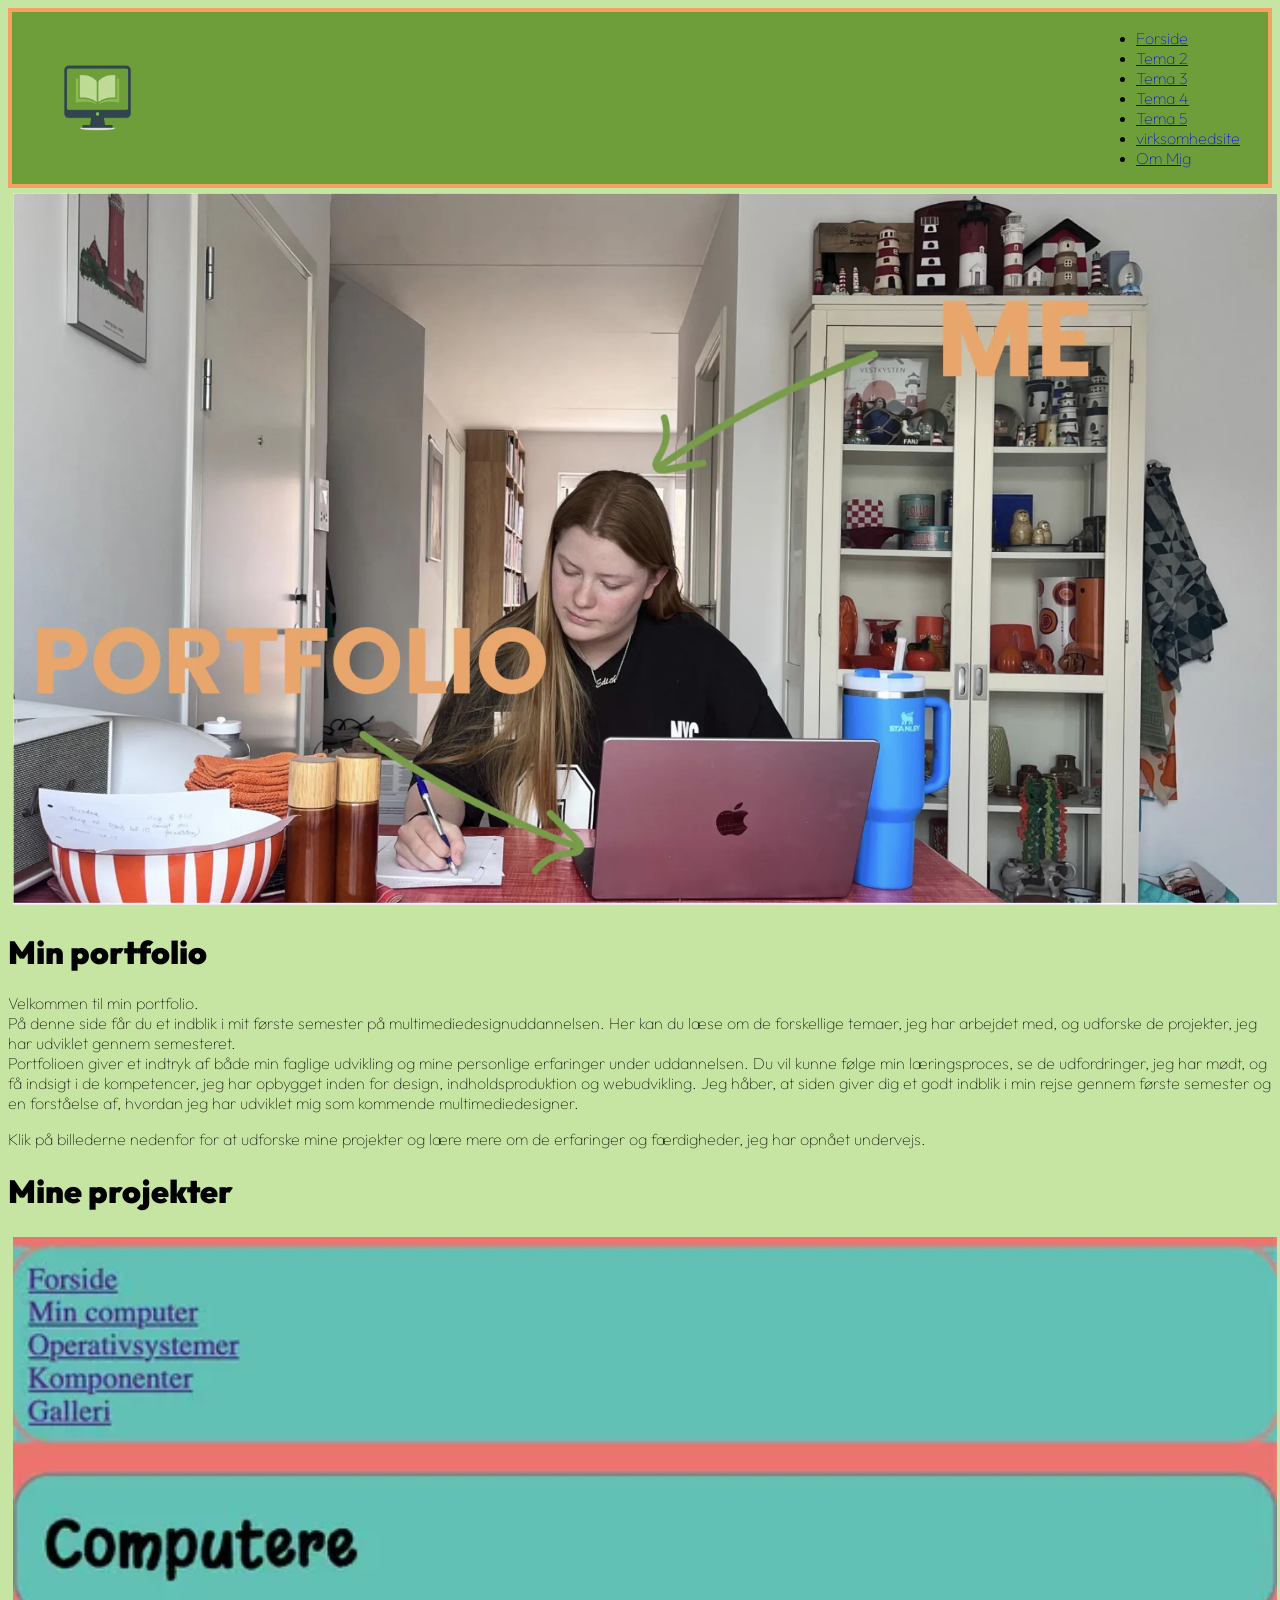
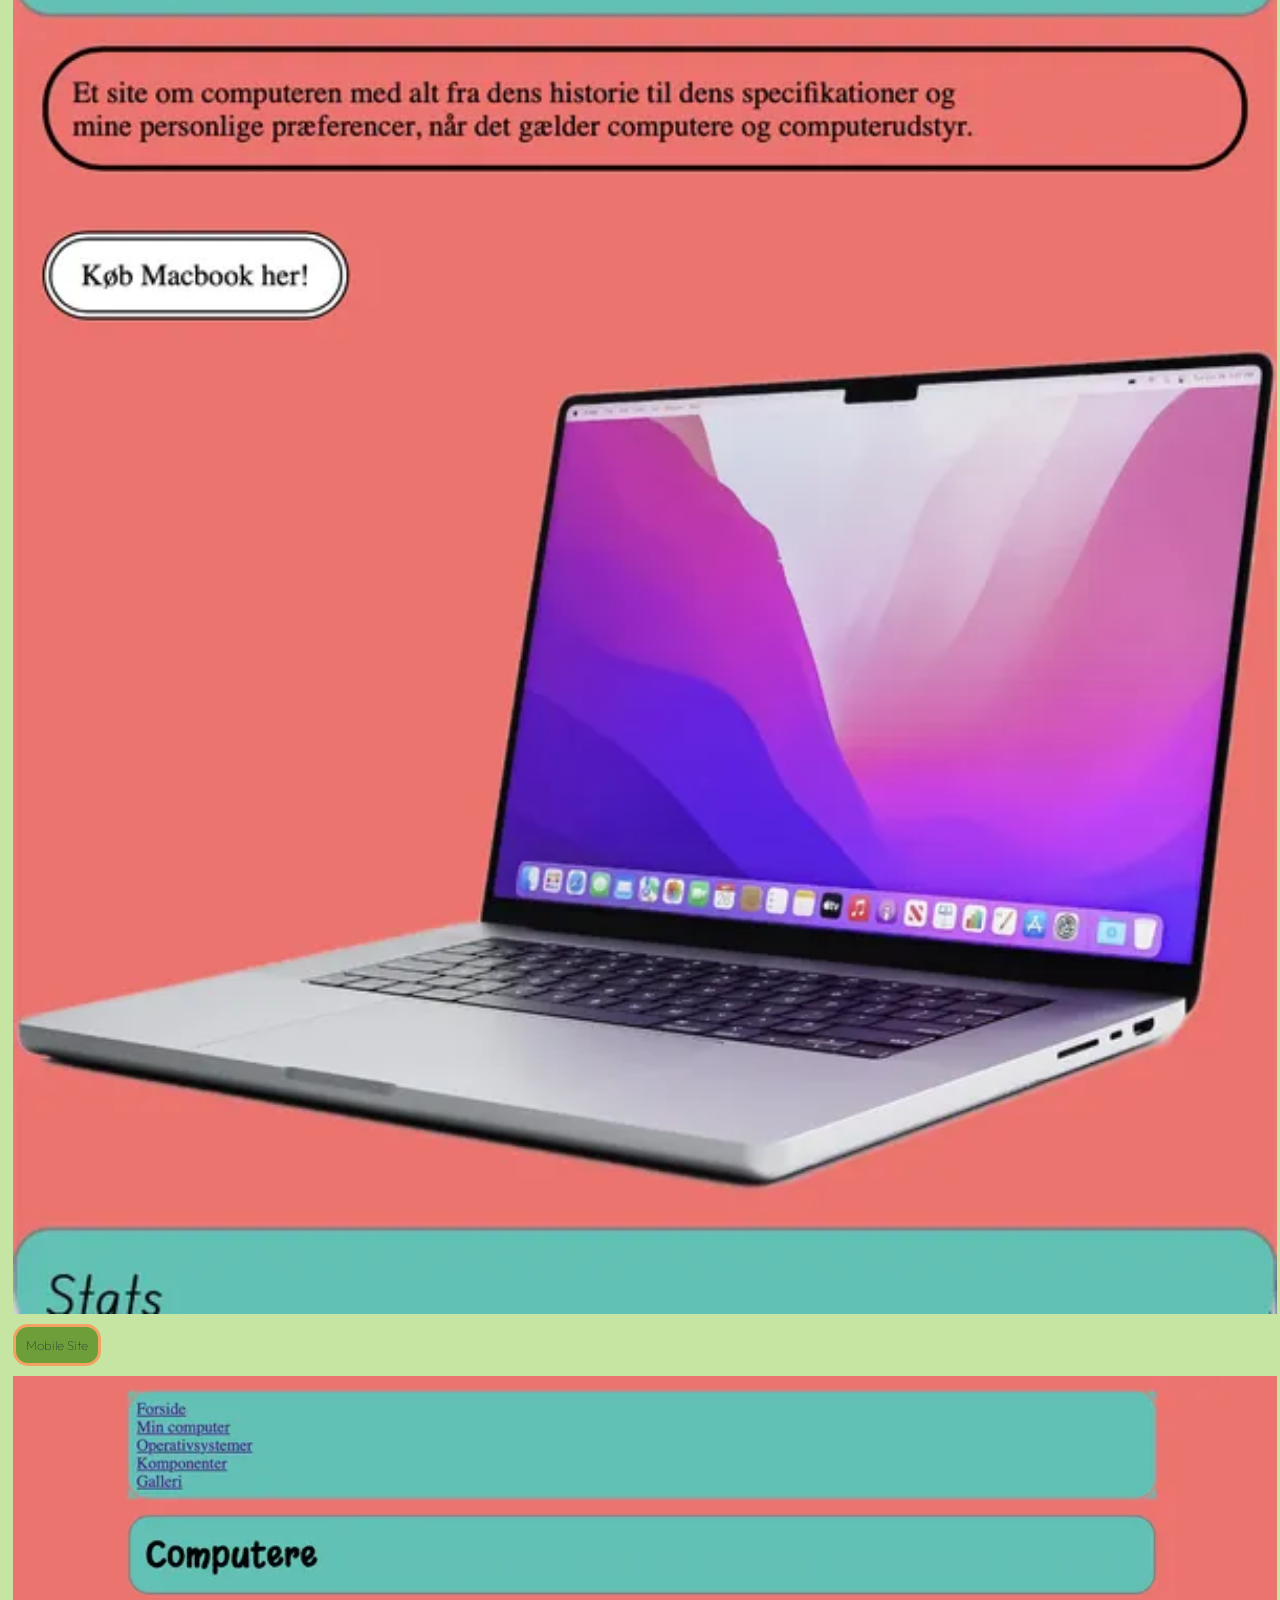
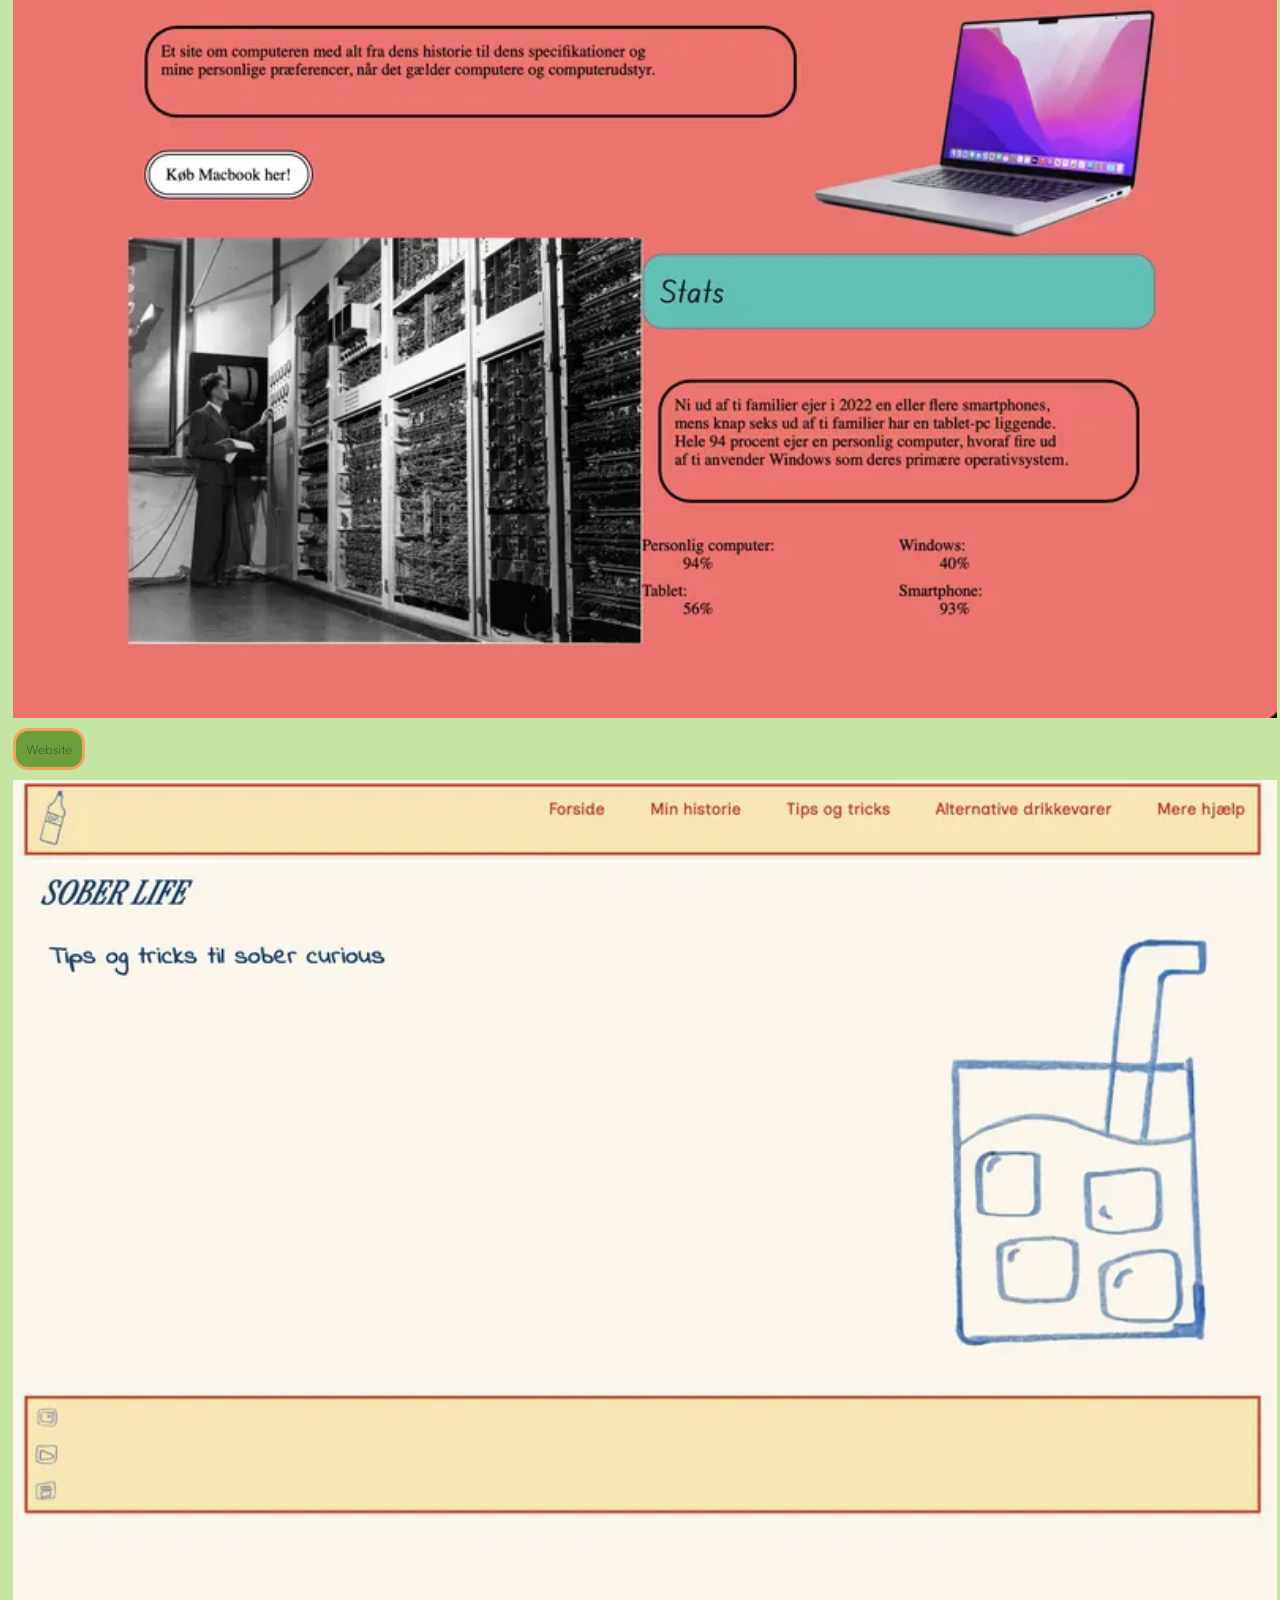
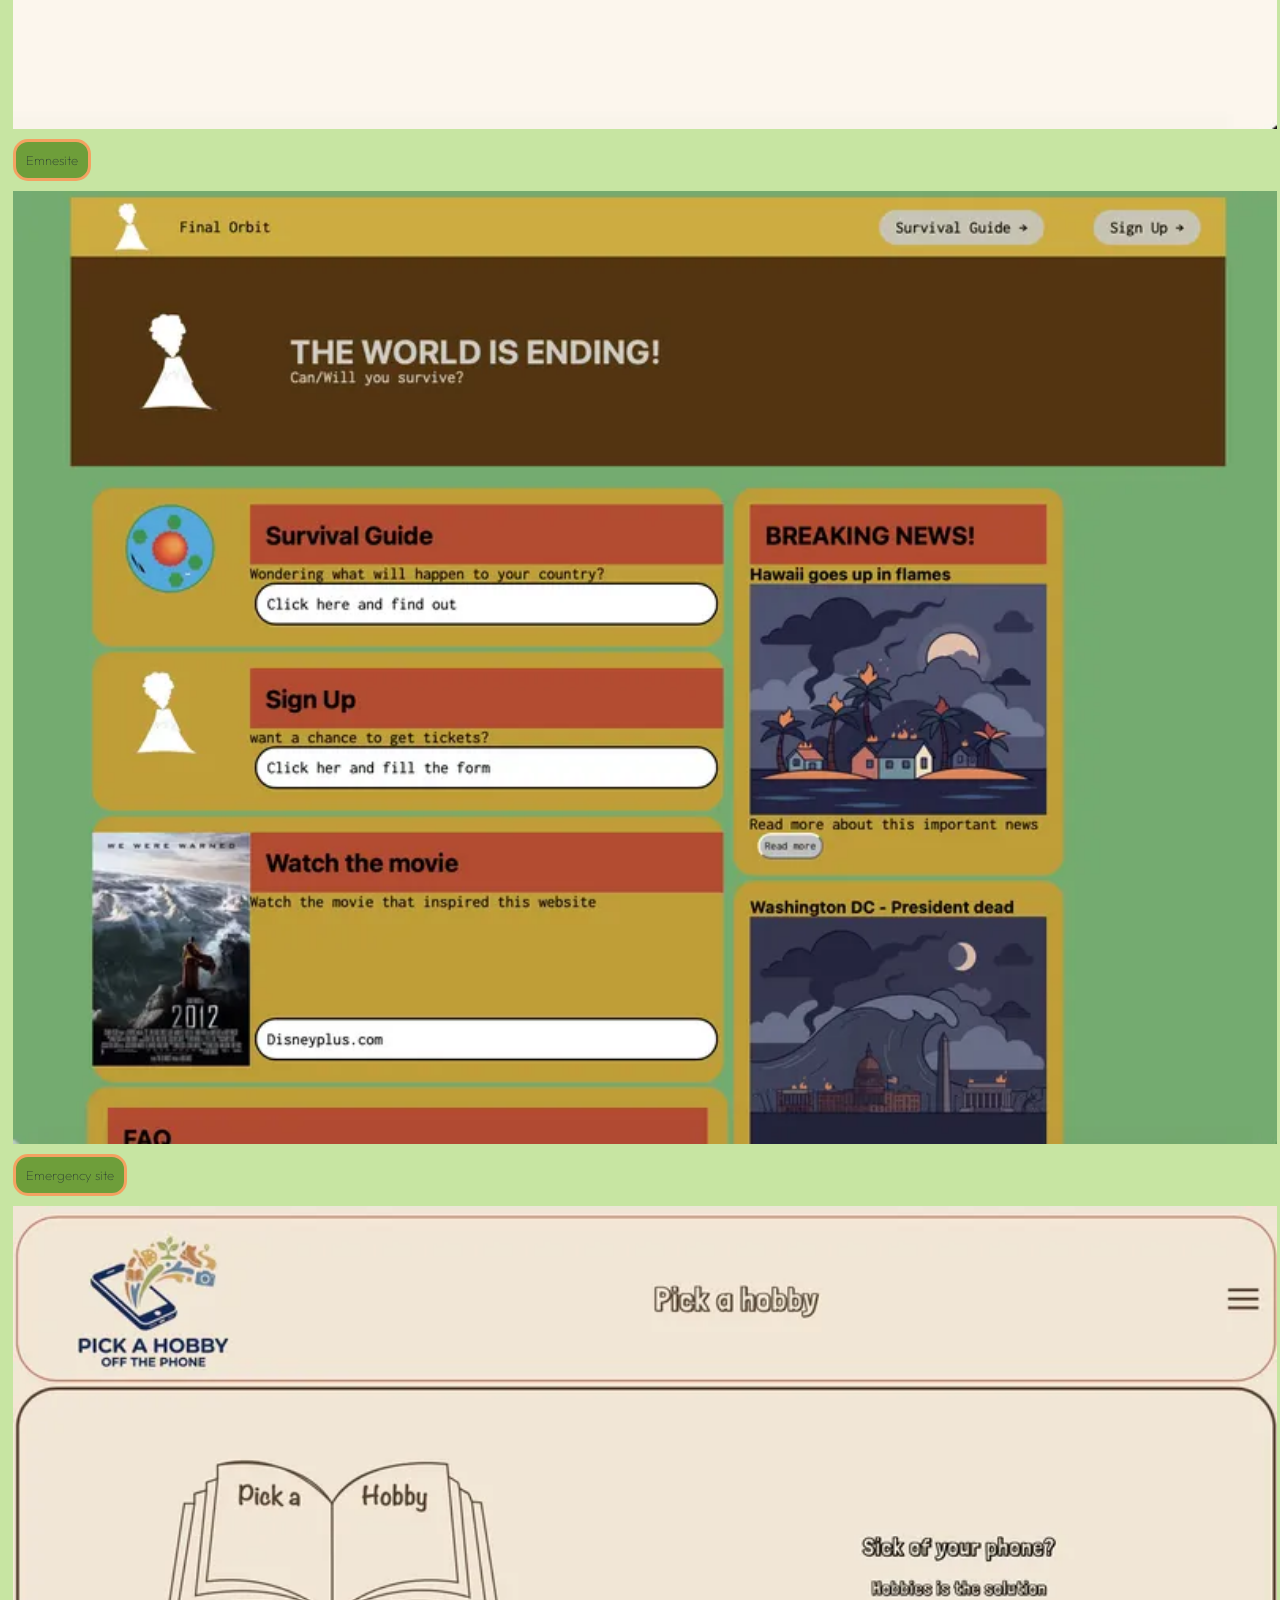
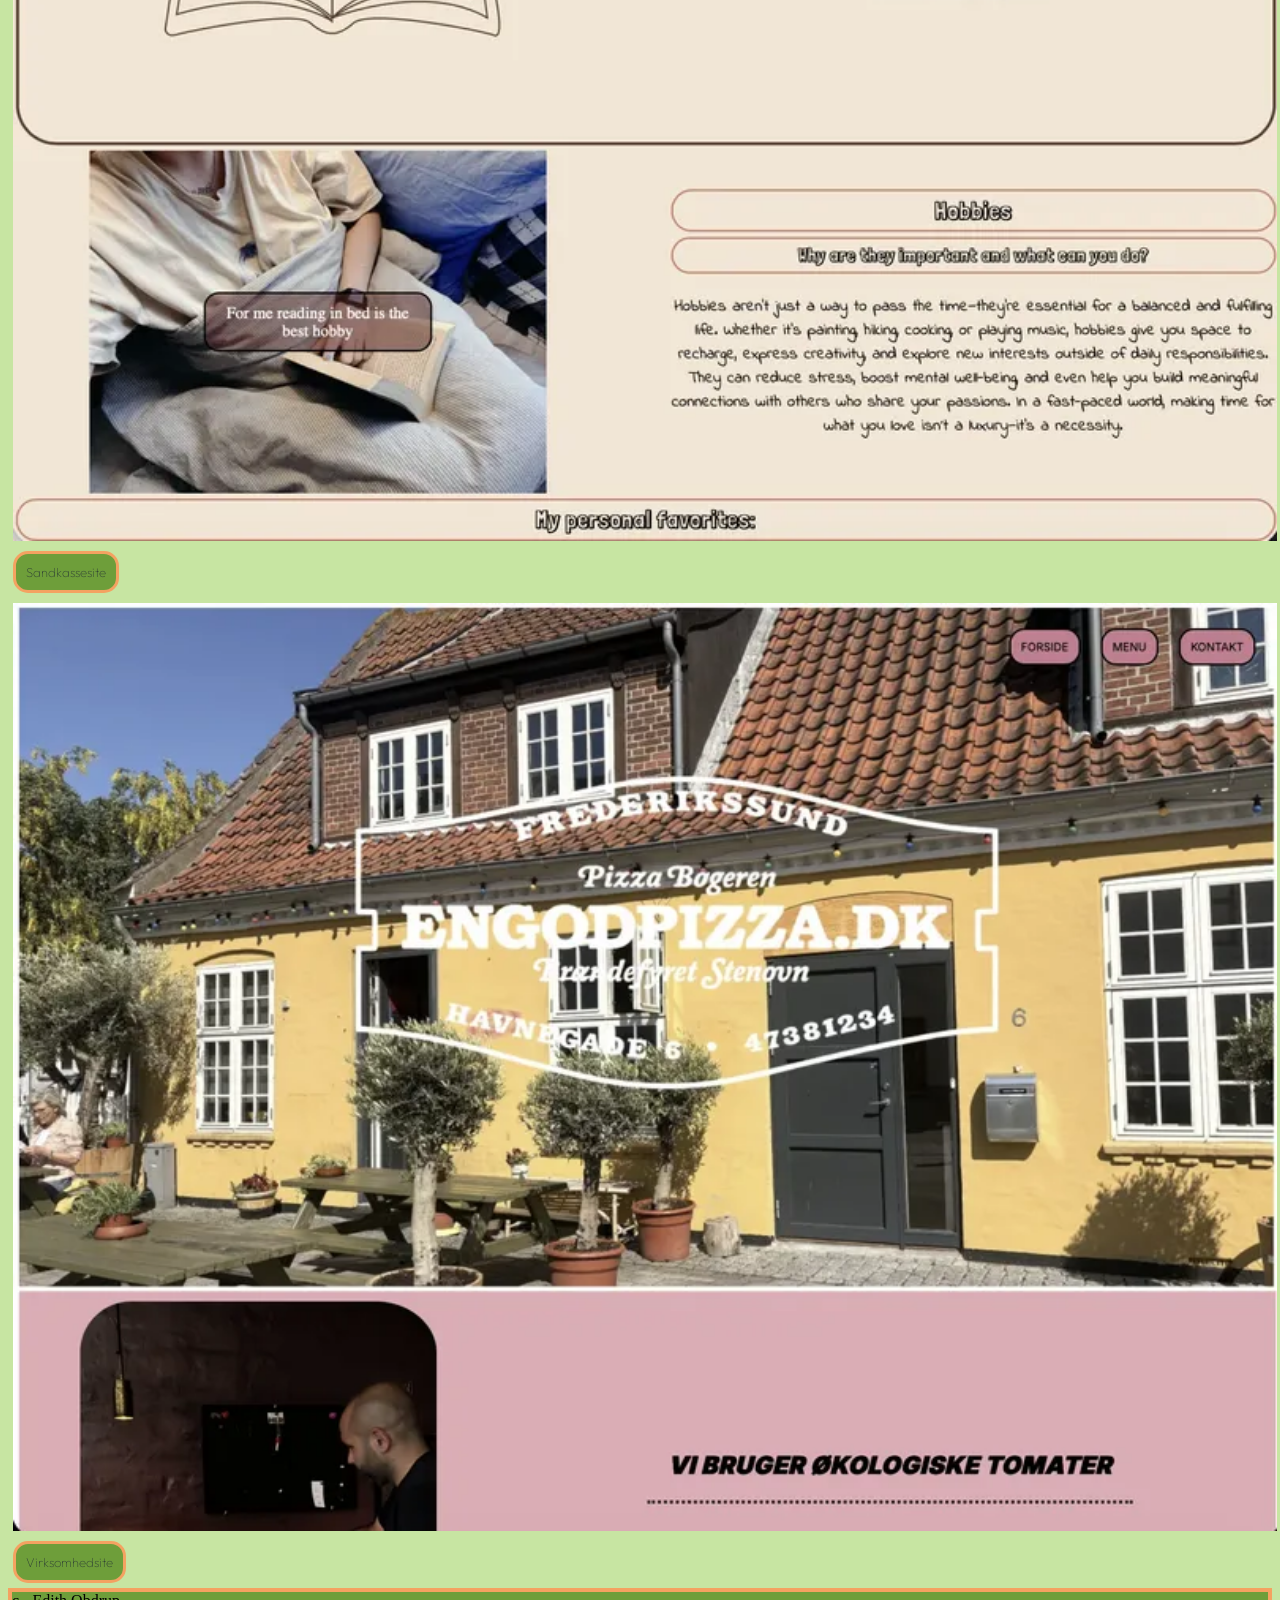
==== index.html @ 9c694890 "Mobileversion done" ====
<!doctype html>
<html lang="da">
  <head>
    <meta charset="UTF-8" />
    <meta name="viewport" content="width=device-width, initial-scale=1.0" />
    <link rel="stylesheet" href="css/generel.css" />
    <link rel="stylesheet" href="css/layout.css" />
    <link rel="stylesheet" href="css/burger.css" />
    <title>Forside</title>
  </head>
  <body>
    <header>
      <nav>
        <div class="logo-billede">
          <a href="index.html"><img src="img/Logo1_done.webp" alt="logo" /></a>
        </div>
        <ul class="menu">
          <li class="menuItem"><a href="index.html">Forside</a></li>
          <li class="menuItem"><a href="tema1.html">Tema 2</a></li>
          <li class="menuItem"><a href="tema2.html">Tema 3</a></li>
          <li class="menuItem"><a href="tema3.html">Tema 4</a></li>
          <li class="menuItem"><a href="tema4.html">Tema 5</a></li>
          <li class="menuItem"><a href="virksomhed.html">virksomhedsite</a></li>
          <li class="menuItem"><a href="OmMig.html">Om Mig</a></li>
        </ul>
        <button class="burger">
          <span class="line"></span>
          <span class="line"></span>
          <span class="line"></span>
        </button>
      </nav>
    </header>
    <main>
      <div>
        <img id="hero-billede" src="img/hero_done.webp" alt="" />
      </div>
      <div>
        <h1>Min portfolio</h1>
        <p>
          Velkommen til min portfolio. <br />
          På denne side får du et indblik i mit første semester på multimediedesignuddannelsen. Her kan du læse om de forskellige temaer, jeg har arbejdet med, og udforske de projekter, jeg har udviklet gennem semesteret. <br />Portfolioen giver et
          indtryk af både min faglige udvikling og mine personlige erfaringer under uddannelsen. Du vil kunne følge min læringsproces, se de udfordringer, jeg har mødt, og få indsigt i de kompetencer, jeg har opbygget inden for design,
          indholdsproduktion og webudvikling. Jeg håber, at siden giver dig et godt indblik i min rejse gennem første semester og en forståelse af, hvordan jeg har udviklet mig som kommende multimediedesigner. <br />
        </p>
        <p>Klik på billederne nedenfor for at udforske mine projekter og lære mere om de erfaringer og færdigheder, jeg har opnået undervejs.</p>
      </div>
      <div>
        <h1>Mine projekter</h1>
      </div>
      <div class="mine-projekter">
        <div id="et-projekt">
          <img src="img/moilesite.webp" alt="" />
          <button id="projekt-buttonmobil"><a target="_blank" href="tema1.html">Mobile Site</a></button>
        </div>
        <div id="et-projekt">
          <img src="img/website.webp" alt="" />
          <button id="projekt-button"><a target="_blank" href="tema1.html">Website</a></button>
        </div>
        <div id="et-projekt">
          <img src="img/emnefront.webp" alt="" />
          <button id="projekt-button"><a target="_blank" href="tema2.html">Emnesite</a></button>
        </div>
        <div id="et-projekt">
          <img src="img/emergency.webp" alt="" />
          <button id="projekt-button"><a target="_blank" href="tema3.html">Emergency site</a></button>
        </div>
        <div id="et-projekt">
          <img src="img/sandkassesite1.webp" alt="" />
          <button id="projekt-button"><a target="_blank" href="tema4.html">Sandkassesite</a></button>
        </div>
        <div id="et-projekt">
          <img src="img/virksomhed1.webp" alt="" />
          <button id="projekt-button"><a target="_blank" href="virksomhed.html">Virksomhedsite</a></button>
        </div>
      </div>
    </main>
    <footer>c - Edith Obdrup</footer>
  </body>
  <script src="js/burger.js"></script>
</html>
---- css/generel.css ----
@font-face {
  font-family: "Outfitnormal";
  src: url(../fonts/Outfit-VariableFont_wght.woff);
  font-weight: normal;
}
p,
label,
button {
  font-family: "Outfitnormal";
}
@font-face {
  font-family: "Outfitblack";
  src: url(../fonts/Outfit-Black.woff);
  font-weight: normal;
}
h1,
h2 {
  font-family: "Outfitblack";
}
a {
  font-family: "Outfitnormal";
}
header,
footer {
  background-color: #6e9e3a;
  border:
    #f4a261,
    solid 4px;
}
button:active {
  scale: 0.98;
}
body {
  background-color: #c7e5a2;
}
button {
  background-color: #6e9e3a;
  border: #f4a261 solid 3px;
  border-radius: 15px;
  padding: 10px;
  margin: 5px;
  color: #1f2933;
}
button a {
  color: #1f2933;
  text-decoration: none;
}
img {
  display: block;
  width: 100%;
  height: auto;
  object-fit: cover;
  padding: 5px;
}
.logo-billede img {
  height: 105px;
  width: 105px;
}
#hero-billede {
  display: block;
  width: 100%;
  height: auto;
  object-fit: cover;
}
@media (max-width: 1200px) {
  p {
    margin: 10px;
    padding: 10px;
  }
  h1,
  h2 {
    text-align: center;
  }
  /* få knappen oven på billerne */
  #et-projekt {
    position: relative;
    display: inline-block;
  }
  #et-projekt img {
    display: block;
    width: 100%;
  }
  #projekt-button {
    position: absolute;
    top: 300px; /* distance from top */
    left: 200px; /* distance from left */
    padding: 10px 20px;
    cursor: pointer;
  }
  #projekt-buttonmobil {
    position: absolute;
    top: 575px; /* distance from top */
    left: 200px; /* distance from left */
    padding: 10px 20px;
    cursor: pointer;
  }
  #gallery-button {
    position: absolute;
    top: 260px; /* distance from top */
    left: 200px; /* distance from left */
    padding: 10px 20px;
    cursor: pointer;
  }
  #figma-button {
    position: absolute;
    top: 330px; /* distance from top */
    left: 200px; /* distance from left */
    padding: 10px 20px;
    cursor: pointer;
  }
  #hobby-button {
    position: absolute;
    top: 240px; /* distance from top */
    left: 200px; /* distance from left */
    padding: 10px 20px;
    cursor: pointer;
  }
  #figma2-button {
    position: absolute;
    top: 460px; /* distance from top */
    left: 200px; /* distance from left */
    padding: 10px 20px;
    cursor: pointer;
  }
}
---- css/layout.css ----
header {
  grid-row: 1;
  display: grid;
  grid-template-columns: 1fr minmax(300px, 1200px) 1fr;
}
header nav,
footer nav {
  grid-column: 2 / 3;
  display: flex;
  justify-content: space-between;
  align-items: center;
}
@media (max-width: 1200px) {
}
---- css/burger.css ----
.burger {
  width: 40px;
  height: 30px;
  cursor: pointer;
}

.burger .line {
  display: block;
  width: 100%;
  height: 3px;
  background-color: #1f2933;
  margin-bottom: 5px;
  transition: 0.2s linear;
}
.burger {
  display: none;
}
@media screen and (width < 800px) {
  .menu {
    display: none;
  }
  .logo {
    flex: 0 0 50vw;
  }
  .burger {
    display: block;
    background-color: transparent;
    border: 0;
    flex: 0 0 auto;
    margin: 0 20px;
  }
  .burger.active .line:nth-child(1) {
    transform: rotate(45deg) translate(5px, 5px);
    transition: 0.2s linear;
  }
  .burger.active .line:nth-child(2) {
    opacity: 0;
    transition: 0.15s linear;
  }
  .burger.active .line:nth-child(3) {
    transform: rotate(-45deg) translate(5px, -5px);
    transition: 0.2s linear;
  }
  nav.active .menu {
    display: block;
    background-color: #c7e5a2;
    position: absolute;
    top: 3.6rem;
    right: 0;
    width: clamp(200px, 50vw, 400px);
    z-index: 1;
    opacity: 0.8;
  }
  header > nav li > a:after {
    content: "";
  }
  nav.active .menu li {
    margin: 40px 20px;
    text-align: right;
  }
  nav.active .menu a {
    font-size: 24px;
  }
  .menu a {
    text-decoration: none;
    color: #1f2933;
  }
}
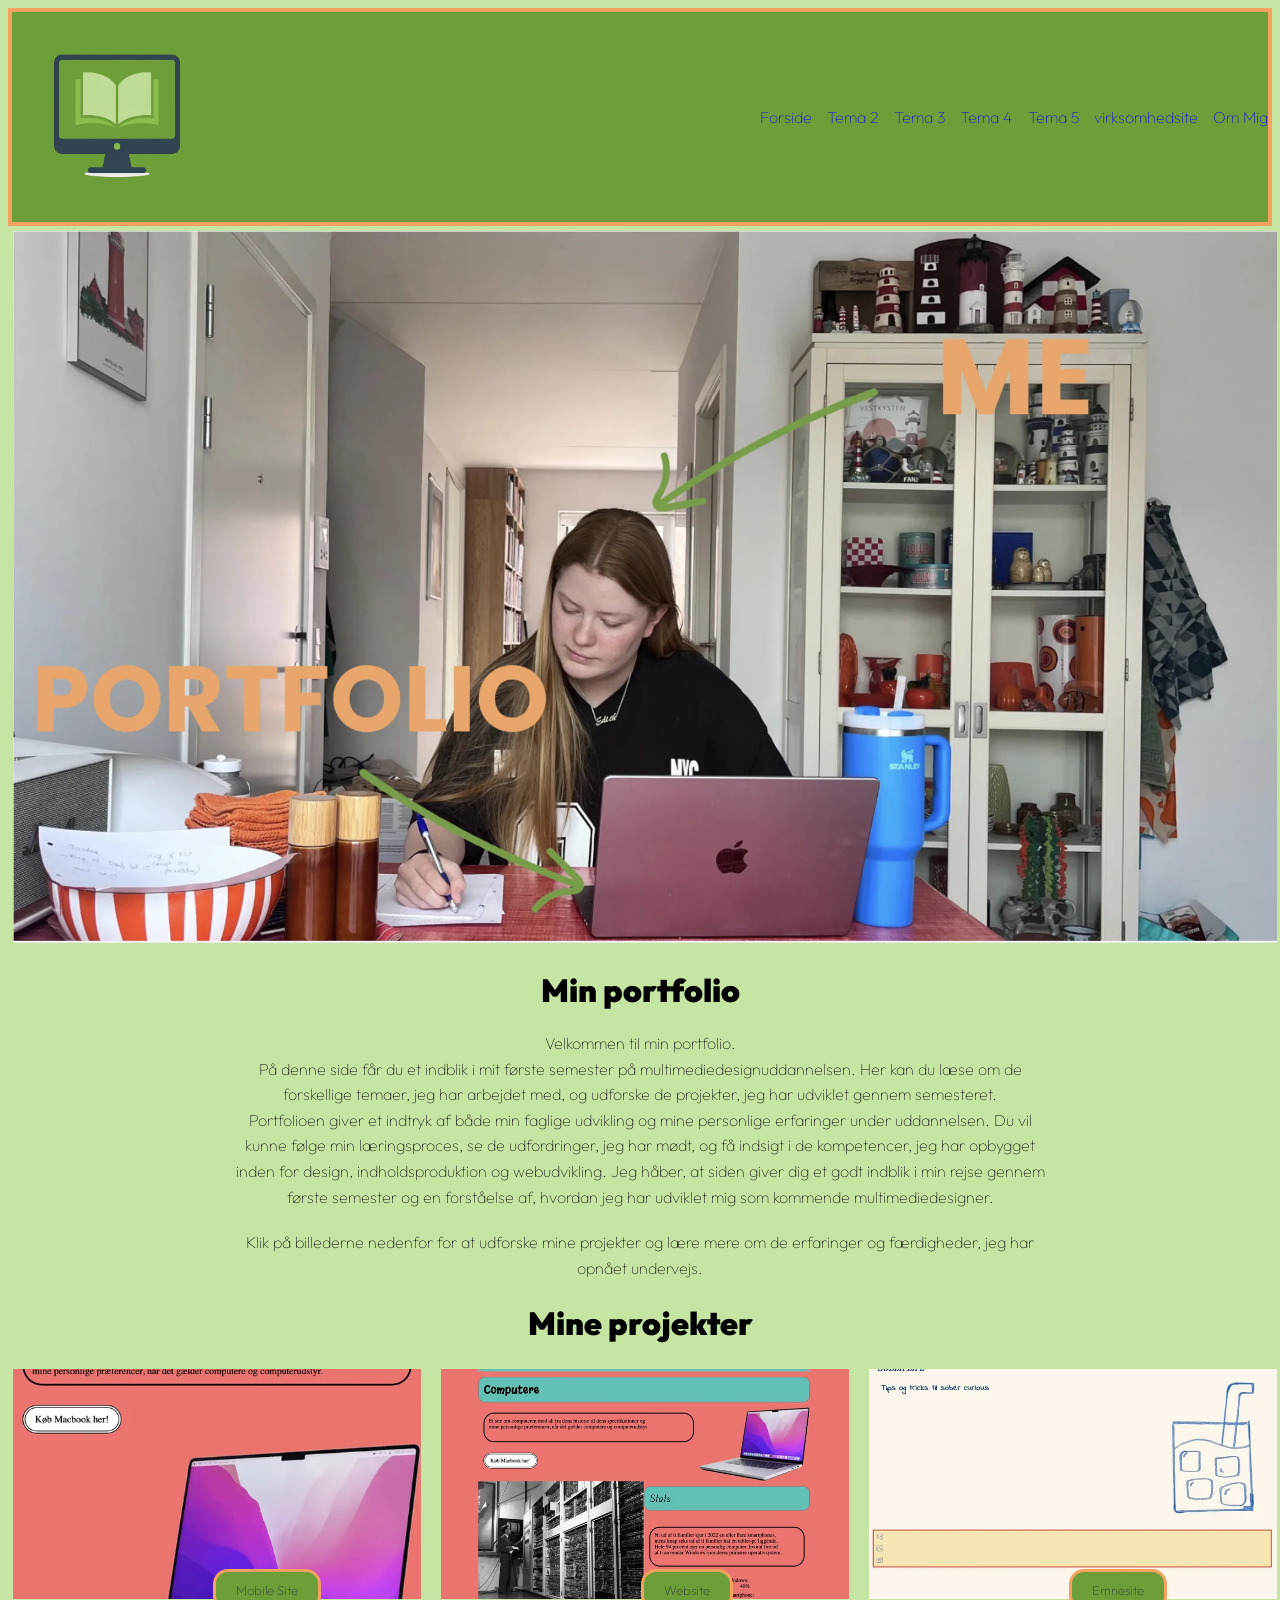
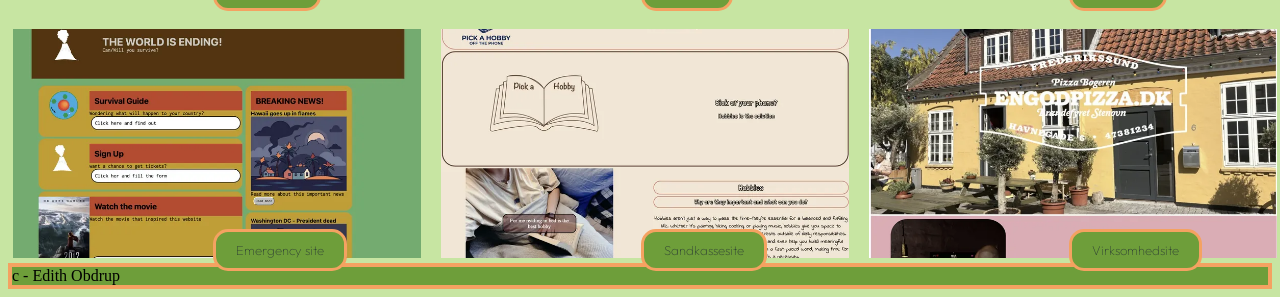
==== commit 9590fc6a: "forside compurt view" ====
--- a/index.html
+++ b/index.html
@@ -36,13 +36,15 @@
       </div>
       <div>
         <h1>Min portfolio</h1>
-        <p>
-          Velkommen til min portfolio. <br />
-          På denne side får du et indblik i mit første semester på multimediedesignuddannelsen. Her kan du læse om de forskellige temaer, jeg har arbejdet med, og udforske de projekter, jeg har udviklet gennem semesteret. <br />Portfolioen giver et
-          indtryk af både min faglige udvikling og mine personlige erfaringer under uddannelsen. Du vil kunne følge min læringsproces, se de udfordringer, jeg har mødt, og få indsigt i de kompetencer, jeg har opbygget inden for design,
-          indholdsproduktion og webudvikling. Jeg håber, at siden giver dig et godt indblik i min rejse gennem første semester og en forståelse af, hvordan jeg har udviklet mig som kommende multimediedesigner. <br />
-        </p>
-        <p>Klik på billederne nedenfor for at udforske mine projekter og lære mere om de erfaringer og færdigheder, jeg har opnået undervejs.</p>
+        <div id="forside-tekst">
+          <p>
+            Velkommen til min portfolio. <br />
+            På denne side får du et indblik i mit første semester på multimediedesignuddannelsen. Her kan du læse om de forskellige temaer, jeg har arbejdet med, og udforske de projekter, jeg har udviklet gennem semesteret. <br />Portfolioen giver et
+            indtryk af både min faglige udvikling og mine personlige erfaringer under uddannelsen. Du vil kunne følge min læringsproces, se de udfordringer, jeg har mødt, og få indsigt i de kompetencer, jeg har opbygget inden for design,
+            indholdsproduktion og webudvikling. Jeg håber, at siden giver dig et godt indblik i min rejse gennem første semester og en forståelse af, hvordan jeg har udviklet mig som kommende multimediedesigner. <br />
+          </p>
+          <p>Klik på billederne nedenfor for at udforske mine projekter og lære mere om de erfaringer og færdigheder, jeg har opnået undervejs.</p>
+        </div>
       </div>
       <div>
         <h1>Mine projekter</h1>
--- a/css/generel.css
+++ b/css/generel.css
@@ -26,6 +26,19 @@
   border:
     #f4a261,
     solid 4px;
+}
+/* Remove bullets from header navigation and reset spacing */
+.menu {
+  list-style: none;
+  margin: 0;
+  padding: 0;
+  display: flex;
+  gap: 15px;
+  align-items: center;
+}
+.menu li {
+  margin: 0;
+  padding: 0;
 }
 button:active {
   scale: 0.98;
@@ -52,25 +65,78 @@
   object-fit: cover;
   padding: 5px;
 }
-.logo-billede img {
-  height: 105px;
-  width: 105px;
-}
 #hero-billede {
   display: block;
   width: 100%;
   height: auto;
   object-fit: cover;
 }
-@media (max-width: 1200px) {
-  p {
-    margin: 10px;
-    padding: 10px;
-  }
-  h1,
-  h2 {
-    text-align: center;
-  }
+@media (max-width: 1000px) {
+  .logo-billede img {
+    height: 105px;
+    width: 105px;
+    p {
+      margin: 10px;
+      padding: 10px;
+    }
+    h1,
+    h2 {
+      text-align: center;
+    }
+    /* få knappen oven på billerne */
+    #et-projekt {
+      position: relative;
+      display: inline-block;
+    }
+    #et-projekt img {
+      display: block;
+      width: 100%;
+    }
+    #projekt-button {
+      position: absolute;
+      top: 300px; /* distance from top */
+      left: 200px; /* distance from left */
+      padding: 10px 20px;
+      cursor: pointer;
+    }
+    #projekt-buttonmobil {
+      position: absolute;
+      top: 575px; /* distance from top */
+      left: 200px; /* distance from left */
+      padding: 10px 20px;
+      cursor: pointer;
+    }
+    #gallery-button {
+      position: absolute;
+      top: 260px; /* distance from top */
+      left: 200px; /* distance from left */
+      padding: 10px 20px;
+      cursor: pointer;
+    }
+    #figma-button {
+      position: absolute;
+      top: 330px; /* distance from top */
+      left: 200px; /* distance from left */
+      padding: 10px 20px;
+      cursor: pointer;
+    }
+    #hobby-button {
+      position: absolute;
+      top: 240px; /* distance from top */
+      left: 200px; /* distance from left */
+      padding: 10px 20px;
+      cursor: pointer;
+    }
+    #figma2-button {
+      position: absolute;
+      top: 460px; /* distance from top */
+      left: 200px; /* distance from left */
+      padding: 10px 20px;
+      cursor: pointer;
+    }
+  }
+}
+@media (min-width: 1000px) {
   /* få knappen oven på billerne */
   #et-projekt {
     position: relative;
@@ -82,14 +148,14 @@
   }
   #projekt-button {
     position: absolute;
-    top: 300px; /* distance from top */
+    top: 200px; /* distance from top */
     left: 200px; /* distance from left */
     padding: 10px 20px;
     cursor: pointer;
   }
   #projekt-buttonmobil {
     position: absolute;
-    top: 575px; /* distance from top */
+    top: 200px; /* distance from top */
     left: 200px; /* distance from left */
     padding: 10px 20px;
     cursor: pointer;
@@ -122,4 +188,24 @@
     padding: 10px 20px;
     cursor: pointer;
   }
-}
+  h1,
+  h2,
+  p {
+    text-align: center;
+  }
+  p {
+    margin: 20px;
+  }
+  #forside-tekst {
+    max-width: 850px;
+    margin: 0 auto;
+    line-height: 1.6;
+  }
+  .logo-billede img {
+    height: 200px;
+    width: 200px;
+  }
+  header a {
+    text-decoration: none;
+  }
+}
--- a/css/layout.css
+++ b/css/layout.css
@@ -1,8 +1,8 @@
-header {
+/* header {
   grid-row: 1;
   display: grid;
   grid-template-columns: 1fr minmax(300px, 1200px) 1fr;
-}
+} */
 header nav,
 footer nav {
   grid-column: 2 / 3;
@@ -10,5 +10,18 @@
   justify-content: space-between;
   align-items: center;
 }
-@media (max-width: 1200px) {
+@media (max-width: 1000px) {
 }
+@media (min-width: 1000px) {
+  .mine-projekter {
+    display: grid;
+    grid-template-columns: repeat(3, 1fr);
+    gap: 20px;
+  }
+  .mine-projekter img {
+    width: 100%;
+    aspect-ratio: 16 / 9; /* keeps uniform ratio */
+    object-fit: cover; /* crops to fill without stretching */
+    display: block;
+  }
+}
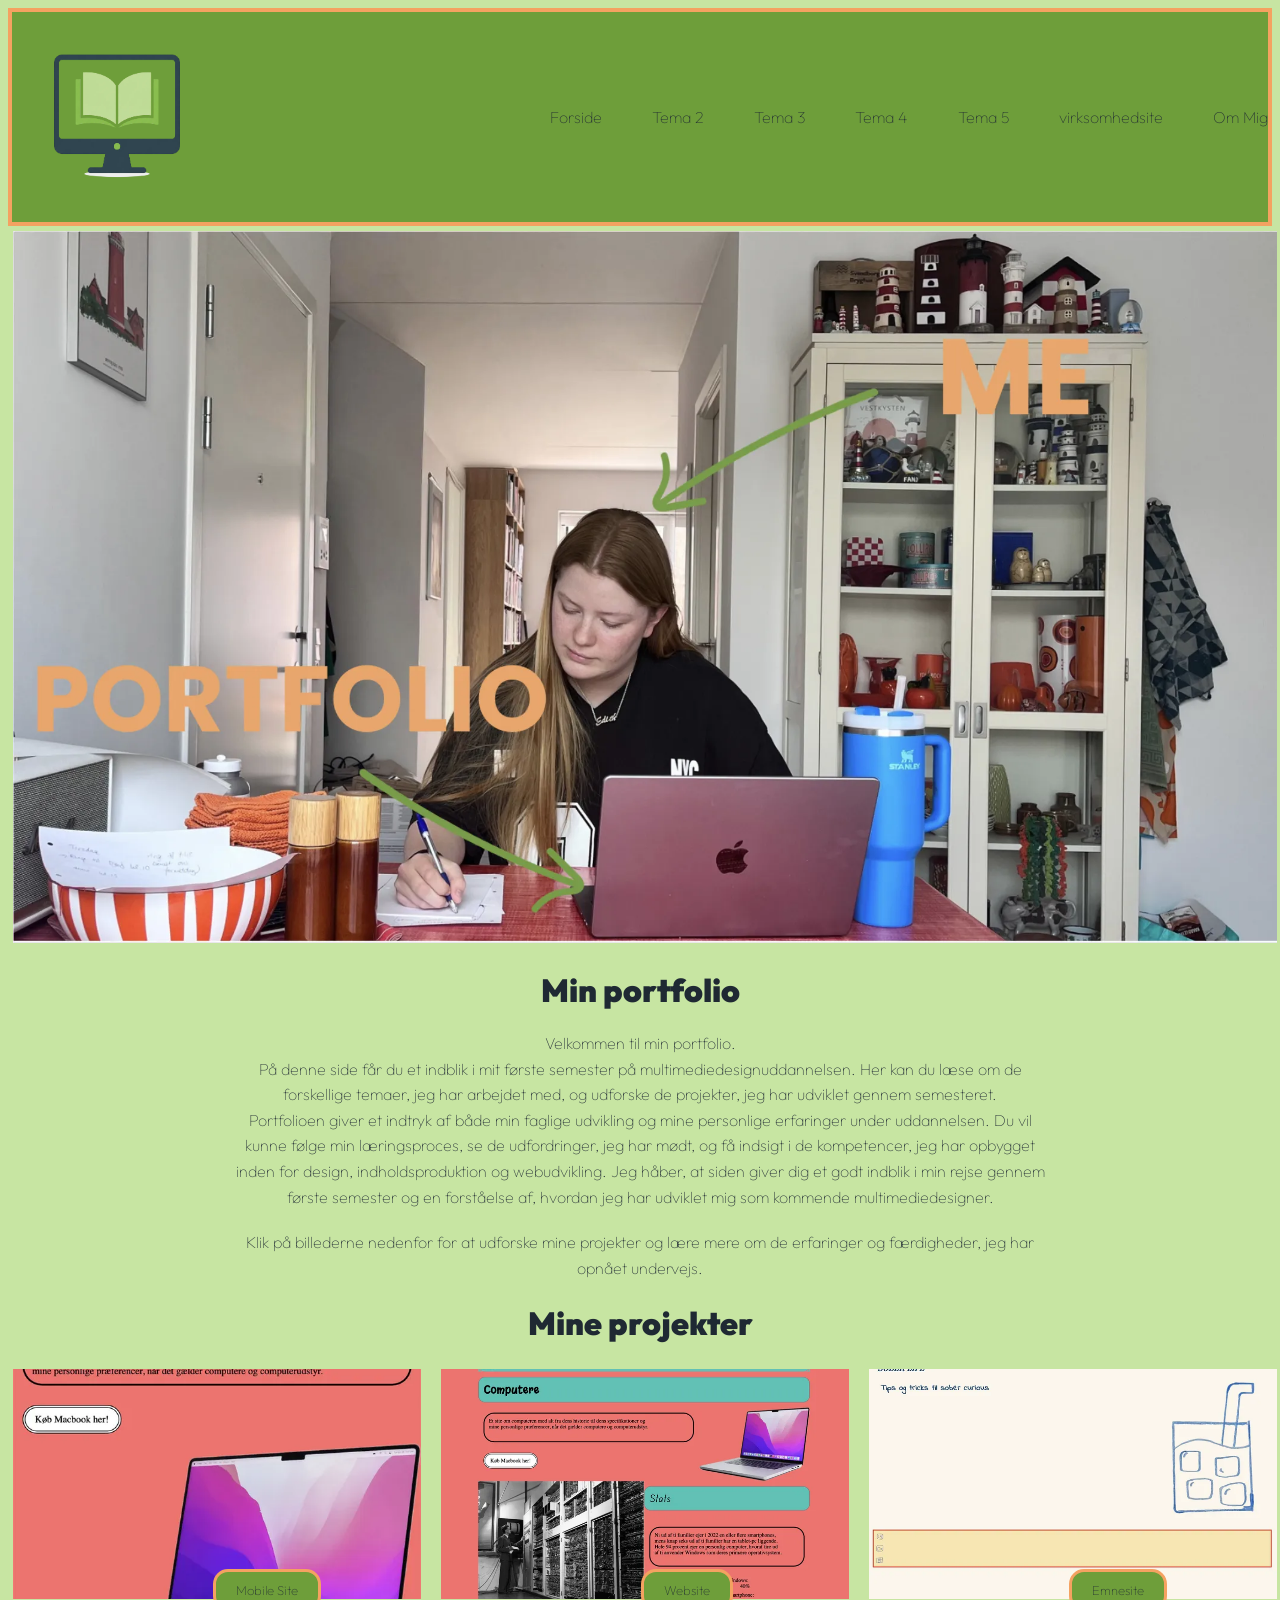
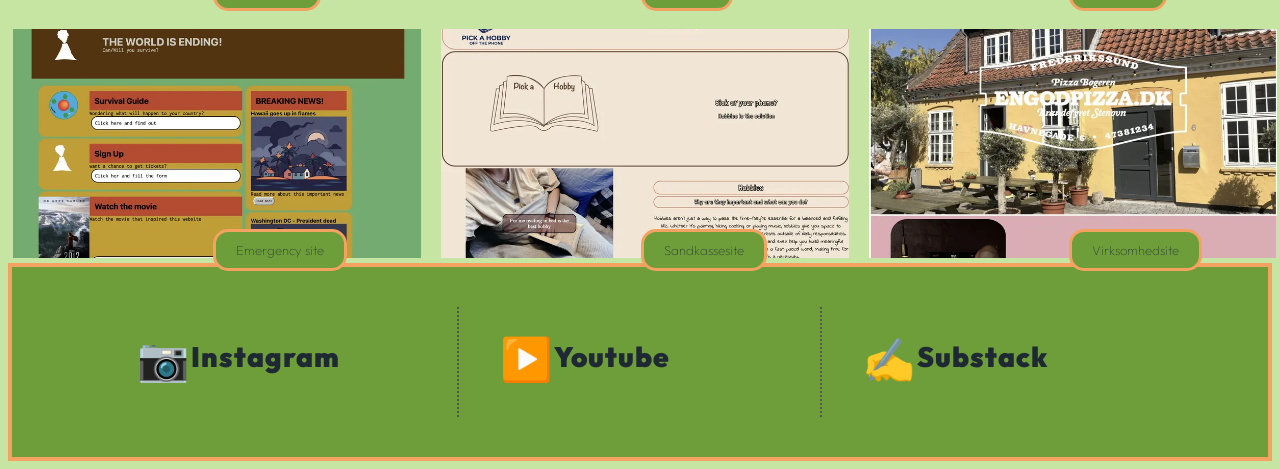
==== commit c455e517: "footer" ====
--- a/index.html
+++ b/index.html
@@ -76,7 +76,32 @@
         </div>
       </div>
     </main>
-    <footer>c - Edith Obdrup</footer>
+    <footer class="footer">
+      <div class="footer-item">
+        <div class="icon">📷</div>
+        <div>
+          <a target="_blank" href="https://www.instagram.com/edith.obdrup/"><h3>Instagram</h3></a>
+        </div>
+      </div>
+
+      <div class="divider"></div>
+
+      <div class="footer-item">
+        <div class="icon">▶️</div>
+        <div>
+          <a target="_blank" href="https://www.youtube.com/@Bookswithedith"><h3>Youtube</h3></a>
+        </div>
+      </div>
+
+      <div class="divider"></div>
+
+      <div class="footer-item">
+        <div class="icon">✍️</div>
+        <div>
+          <a target="_blank" href="https://substack.com/@edith2005"><h3>Substack</h3></a>
+        </div>
+      </div>
+    </footer>
   </body>
   <script src="js/burger.js"></script>
 </html>
--- a/css/generel.css
+++ b/css/generel.css
@@ -1,3 +1,4 @@
+/* generealt for begge views */
 @font-face {
   font-family: "Outfitnormal";
   src: url(../fonts/Outfit-VariableFont_wght.woff);
@@ -7,6 +8,7 @@
 label,
 button {
   font-family: "Outfitnormal";
+  color: #1f2933;
 }
 @font-face {
   font-family: "Outfitblack";
@@ -14,11 +16,15 @@
   font-weight: normal;
 }
 h1,
-h2 {
+h2,
+h3 {
   font-family: "Outfitblack";
+  color: #1f2933;
 }
 a {
   font-family: "Outfitnormal";
+  text-decoration: none;
+  color: #1f2933;
 }
 header,
 footer {
@@ -33,7 +39,7 @@
   margin: 0;
   padding: 0;
   display: flex;
-  gap: 15px;
+  gap: 50px;
   align-items: center;
 }
 .menu li {
@@ -71,71 +77,84 @@
   height: auto;
   object-fit: cover;
 }
+/* mobil view */
 @media (max-width: 1000px) {
   .logo-billede img {
     height: 105px;
     width: 105px;
-    p {
-      margin: 10px;
-      padding: 10px;
-    }
-    h1,
-    h2 {
-      text-align: center;
-    }
-    /* få knappen oven på billerne */
-    #et-projekt {
-      position: relative;
-      display: inline-block;
-    }
-    #et-projekt img {
-      display: block;
-      width: 100%;
-    }
-    #projekt-button {
-      position: absolute;
-      top: 300px; /* distance from top */
-      left: 200px; /* distance from left */
-      padding: 10px 20px;
-      cursor: pointer;
-    }
-    #projekt-buttonmobil {
-      position: absolute;
-      top: 575px; /* distance from top */
-      left: 200px; /* distance from left */
-      padding: 10px 20px;
-      cursor: pointer;
-    }
-    #gallery-button {
-      position: absolute;
-      top: 260px; /* distance from top */
-      left: 200px; /* distance from left */
-      padding: 10px 20px;
-      cursor: pointer;
-    }
-    #figma-button {
-      position: absolute;
-      top: 330px; /* distance from top */
-      left: 200px; /* distance from left */
-      padding: 10px 20px;
-      cursor: pointer;
-    }
-    #hobby-button {
-      position: absolute;
-      top: 240px; /* distance from top */
-      left: 200px; /* distance from left */
-      padding: 10px 20px;
-      cursor: pointer;
-    }
-    #figma2-button {
-      position: absolute;
-      top: 460px; /* distance from top */
-      left: 200px; /* distance from left */
-      padding: 10px 20px;
-      cursor: pointer;
-    }
-  }
-}
+  }
+  p {
+    margin: 10px;
+    padding: 10px;
+  }
+  h1,
+  h2 {
+    text-align: center;
+  }
+  /* få knappen oven på billerne */
+  #et-projekt {
+    position: relative;
+    display: inline-block;
+  }
+  #et-projekt img {
+    display: block;
+    width: 100%;
+  }
+  #projekt-button,
+  #website-button,
+  #emergency-button,
+  #virksomhed-button {
+    position: absolute;
+    top: 300px; /* distance from top */
+    left: 200px; /* distance from left */
+    padding: 10px 20px;
+    cursor: pointer;
+  }
+  #projekt-buttonmobil {
+    position: absolute;
+    top: 575px; /* distance from top */
+    left: 200px; /* distance from left */
+    padding: 10px 20px;
+    cursor: pointer;
+  }
+  #projekt-buttonmobil2 {
+    position: absolute;
+    top: 575px; /* distance from top */
+    left: 200px; /* distance from left */
+    padding: 10px 20px;
+    cursor: pointer;
+  }
+  #gallery-button {
+    position: absolute;
+    top: 260px; /* distance from top */
+    left: 200px; /* distance from left */
+    padding: 10px 20px;
+    cursor: pointer;
+  }
+  #figma-button {
+    position: absolute;
+    top: 330px; /* distance from top */
+    left: 200px; /* distance from left */
+    padding: 10px 20px;
+    cursor: pointer;
+  }
+  #hobby-button2 {
+    position: absolute;
+    top: 240px; /* distance from top */
+    left: 200px; /* distance from left */
+    padding: 10px 20px;
+    cursor: pointer;
+  }
+  #figma2-button {
+    position: absolute;
+    top: 460px; /* distance from top */
+    left: 200px; /* distance from left */
+    padding: 10px 20px;
+    cursor: pointer;
+  }
+}
+
+/* computer view */
 @media (min-width: 1000px) {
   /* få knappen oven på billerne */
   #et-projekt {
@@ -160,10 +179,11 @@
     padding: 10px 20px;
     cursor: pointer;
   }
-  #gallery-button {
-    position: absolute;
-    top: 260px; /* distance from top */
-    left: 200px; /* distance from left */
+  #gallery-button,
+  #website-button {
+    position: absolute;
+    top: 360px; /* distance from top */
+    left: 280px; /* distance from left */
     padding: 10px 20px;
     cursor: pointer;
   }
@@ -174,17 +194,38 @@
     padding: 10px 20px;
     cursor: pointer;
   }
-  #hobby-button {
-    position: absolute;
-    top: 240px; /* distance from top */
-    left: 200px; /* distance from left */
+  #hobby-button2 {
+    position: absolute;
+    top: 360px; /* distance from top */
+    left: 300px; /* distance from left */
     padding: 10px 20px;
     cursor: pointer;
   }
   #figma2-button {
     position: absolute;
-    top: 460px; /* distance from top */
-    left: 200px; /* distance from left */
+    top: 360px; /* distance from top */
+    left: 280px; /* distance from left */
+    padding: 10px 20px;
+    cursor: pointer;
+  }
+  #projekt-buttonmobil2 {
+    position: absolute;
+    top: 750px; /* distance from top */
+    left: 200px; /* distance from left */
+    padding: 10px 20px;
+    cursor: pointer;
+  }
+  #emergency-button {
+    position: absolute;
+    top: 550px; /* distance from top */
+    left: 330px; /* distance from left */
+    padding: 10px 20px;
+    cursor: pointer;
+  }
+  #virksomhed-button {
+    position: absolute;
+    top: 530px; /* distance from top */
+    left: 330px; /* distance from left */
     padding: 10px 20px;
     cursor: pointer;
   }
@@ -208,4 +249,87 @@
   header a {
     text-decoration: none;
   }
-}
+  #potræt-img {
+    max-width: 400px;
+    border: #f4a261 solid 3px;
+    display: flex;
+    justify-content: center;
+    align-items: center;
+  }
+}
+
+/* footer css */
+@media (min-width: 1200px) {
+  .footer {
+    display: flex;
+    align-items: center;
+    justify-content: center;
+    padding: 40px 60px;
+    gap: 40px;
+  }
+
+  .footer-item {
+    display: flex;
+    align-items: flex-start;
+    gap: 2px;
+    min-width: 280px;
+  }
+
+  .footer-item h3 {
+    margin: 0 0 12px;
+    font-size: 28px;
+    font-weight: 600;
+    letter-spacing: 1px;
+  }
+
+  .footer-item p {
+    margin: 4px 0;
+    font-size: 20px;
+    color: #222;
+  }
+
+  .icon {
+    font-size: 42px;
+    line-height: 1;
+    color: #222;
+  }
+
+  .divider {
+    width: 1px;
+    height: 110px;
+    border-left: 2px dotted #555;
+  }
+}
+/* Footer phone: */
+@media (max-width: 1200px) {
+  .footer {
+    flex-direction: column;
+    align-items: flex-start;
+    padding: 50px 35px;
+    gap: 35px;
+  }
+
+  .footer-item {
+    min-width: auto;
+    width: 100%;
+  }
+
+  .divider {
+    width: 100%;
+    height: 1px;
+    border-left: none;
+    border-top: 2px dotted #555;
+  }
+
+  .footer-item h3 {
+    font-size: 22px;
+  }
+
+  .footer-item p {
+    font-size: 18px;
+  }
+
+  .icon {
+    font-size: 36px;
+  }
+}
--- a/css/layout.css
+++ b/css/layout.css
@@ -24,4 +24,15 @@
     object-fit: cover; /* crops to fill without stretching */
     display: block;
   }
+  #mobilesite-grid {
+    display: grid;
+    grid-template-columns: 1fr 1fr;
+    gap: 20px;
+  }
+  #mobilesite-grid img {
+    width: 100%;
+    aspect-ratio: 16 / 9; /* keeps uniform ratio */
+    object-fit: cover; /* crops to fill without stretching */
+    display: block;
+  }
 }
--- a/css/burger.css
+++ b/css/burger.css
@@ -15,11 +15,14 @@
 .burger {
   display: none;
 }
-@media screen and (width < 800px) {
+@media screen and (max-width: 1000px) {
   .menu {
     display: none;
   }
   .logo {
+    flex: 0 0 50vw;
+  }
+  .logo-billede {
     flex: 0 0 50vw;
   }
   .burger {
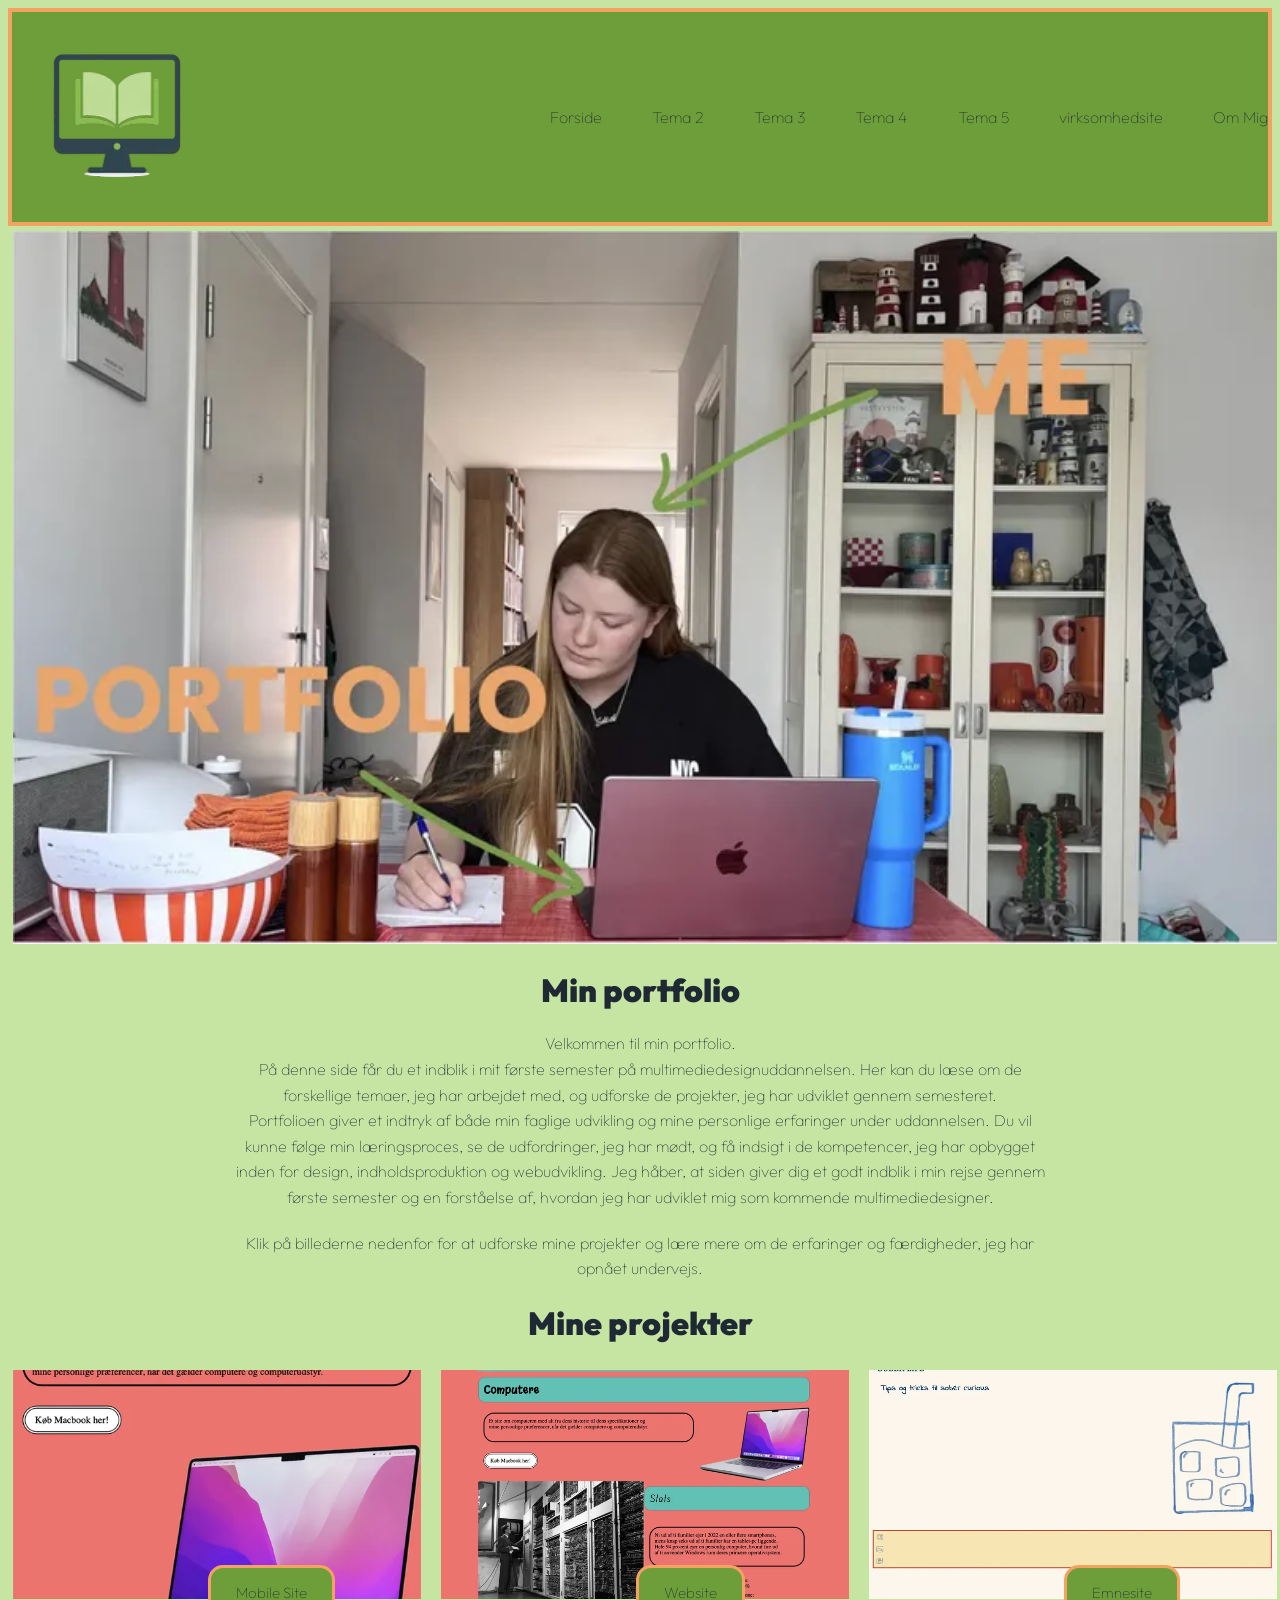
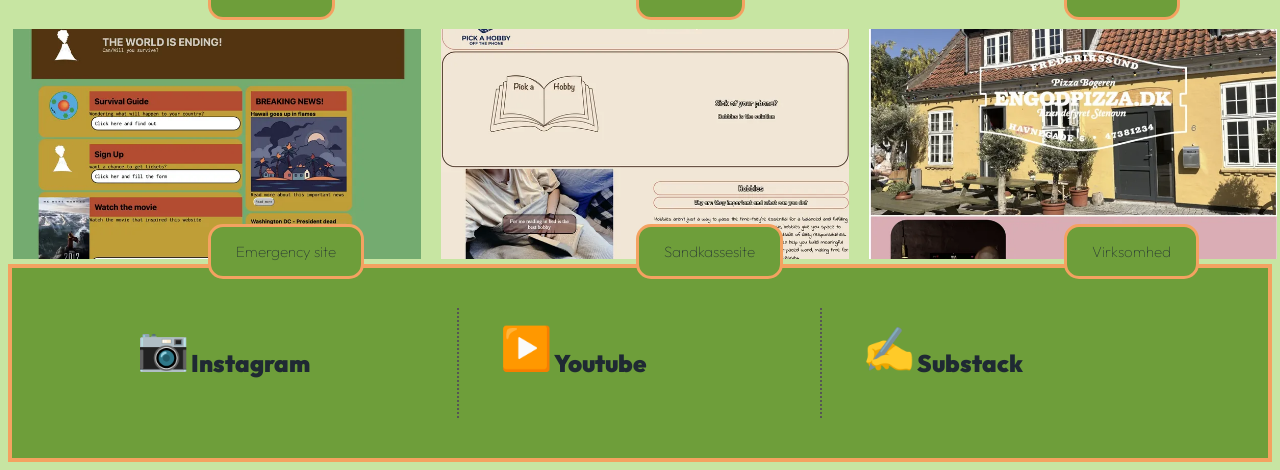
==== commit 58f14c0a: "lighthouse test fix" ====
--- a/index.html
+++ b/index.html
@@ -12,14 +12,14 @@
     <header>
       <nav>
         <div class="logo-billede">
-          <a href="index.html"><img src="img/Logo1_done.webp" alt="logo" /></a>
+          <a href="index.html"><img src="img/Logo1_done_result.webp" alt="logo" /></a>
         </div>
         <ul class="menu">
           <li class="menuItem"><a href="index.html">Forside</a></li>
-          <li class="menuItem"><a href="tema1.html">Tema 2</a></li>
-          <li class="menuItem"><a href="tema2.html">Tema 3</a></li>
-          <li class="menuItem"><a href="tema3.html">Tema 4</a></li>
-          <li class="menuItem"><a href="tema4.html">Tema 5</a></li>
+          <li class="menuItem"><a href="tema2.html">Tema 2</a></li>
+          <li class="menuItem"><a href="tema3.html">Tema 3</a></li>
+          <li class="menuItem"><a href="tema4.html">Tema 4</a></li>
+          <li class="menuItem"><a href="tema5.html">Tema 5</a></li>
           <li class="menuItem"><a href="virksomhed.html">virksomhedsite</a></li>
           <li class="menuItem"><a href="OmMig.html">Om Mig</a></li>
         </ul>
@@ -32,7 +32,7 @@
     </header>
     <main>
       <div>
-        <img id="hero-billede" src="img/hero_done.webp" alt="" />
+        <img id="hero-billede" src="img/hero_done_result.webp" alt="Billede af mig som sidder og studere" />
       </div>
       <div>
         <h1>Min portfolio</h1>
@@ -51,28 +51,28 @@
       </div>
       <div class="mine-projekter">
         <div id="et-projekt">
-          <img src="img/moilesite.webp" alt="" />
-          <button id="projekt-buttonmobil"><a target="_blank" href="tema1.html">Mobile Site</a></button>
+          <img src="img/moilesite.webp" alt="mit mobilsite" />
+          <button id="projekt-buttonmobil"><a target="_blank" href="tema2.html">Mobile Site</a></button>
         </div>
         <div id="et-projekt">
-          <img src="img/website.webp" alt="" />
-          <button id="projekt-button"><a target="_blank" href="tema1.html">Website</a></button>
+          <img src="img/website.webp" alt="min første website" />
+          <button id="projekt-button"><a target="_blank" href="tema2.html">Website</a></button>
         </div>
         <div id="et-projekt">
-          <img src="img/emnefront.webp" alt="" />
-          <button id="projekt-button"><a target="_blank" href="tema2.html">Emnesite</a></button>
+          <img src="img/emnefront.webp" alt="mit emnesite" />
+          <button id="projekt-button"><a target="_blank" href="tema3.html">Emnesite</a></button>
         </div>
         <div id="et-projekt">
-          <img src="img/emergency.webp" alt="" />
-          <button id="projekt-button"><a target="_blank" href="tema3.html">Emergency site</a></button>
+          <img src="img/emergency.webp" alt="mit emergency site" />
+          <button id="projekt-button"><a target="_blank" href="tema4.html">Emergency site</a></button>
         </div>
         <div id="et-projekt">
-          <img src="img/sandkassesite1.webp" alt="" />
-          <button id="projekt-button"><a target="_blank" href="tema4.html">Sandkassesite</a></button>
+          <img src="img/sandkassesite1.webp" alt="sandkassesitet" />
+          <button id="projekt-button"><a target="_blank" href="tema5.html">Sandkassesite</a></button>
         </div>
         <div id="et-projekt">
-          <img src="img/virksomhed1.webp" alt="" />
-          <button id="projekt-button"><a target="_blank" href="virksomhed.html">Virksomhedsite</a></button>
+          <img src="img/virksomhed1.webp" alt="vores virksomhedsite" />
+          <button id="projekt-button"><a target="_blank" href="virksomhed.html">Virksomhed</a></button>
         </div>
       </div>
     </main>
@@ -80,7 +80,7 @@
       <div class="footer-item">
         <div class="icon">📷</div>
         <div>
-          <a target="_blank" href="https://www.instagram.com/edith.obdrup/"><h3>Instagram</h3></a>
+          <a target="_blank" href="https://www.instagram.com/edith.obdrup/"><h2>Instagram</h2></a>
         </div>
       </div>
 
@@ -89,7 +89,7 @@
       <div class="footer-item">
         <div class="icon">▶️</div>
         <div>
-          <a target="_blank" href="https://www.youtube.com/@Bookswithedith"><h3>Youtube</h3></a>
+          <a target="_blank" href="https://www.youtube.com/@Bookswithedith"><h2>Youtube</h2></a>
         </div>
       </div>
 
@@ -98,7 +98,7 @@
       <div class="footer-item">
         <div class="icon">✍️</div>
         <div>
-          <a target="_blank" href="https://substack.com/@edith2005"><h3>Substack</h3></a>
+          <a target="_blank" href="https://substack.com/@edith2005"><h2>Substack</h2></a>
         </div>
       </div>
     </footer>
--- a/css/generel.css
+++ b/css/generel.css
@@ -56,13 +56,19 @@
   background-color: #6e9e3a;
   border: #f4a261 solid 3px;
   border-radius: 15px;
-  padding: 10px;
+  min-width: 50px;
+  min-height: 50px;
+  padding: 12px 20px;
+  color: #1f2933;
+  display: inline-flex;
+  align-items: center;
+  justify-content: center;
+}
+button a {
+  color: #1f2933;
+  text-decoration: none;
+  font-size: 15px;
   margin: 5px;
-  color: #1f2933;
-}
-button a {
-  color: #1f2933;
-  text-decoration: none;
 }
 img {
   display: block;
@@ -92,7 +98,8 @@
     text-align: center;
   }
   /* få knappen oven på billerne */
-  #et-projekt {
+  #et-projekt,
+  #et-projekt2 {
     position: relative;
     display: inline-block;
   }
@@ -157,7 +164,8 @@
 /* computer view */
 @media (min-width: 1000px) {
   /* få knappen oven på billerne */
-  #et-projekt {
+  #et-projekt,
+  #et-projekt2 {
     position: relative;
     display: inline-block;
   }
@@ -165,6 +173,16 @@
     display: block;
     width: 100%;
   }
+  #et-projekt2 {
+    display: flex;
+    justify-content: center;
+    gap: 2rem;
+  }
+  #et-projekt2 img {
+    max-width: 500px;
+    height: auto;
+  }
+
   #projekt-button {
     position: absolute;
     top: 200px; /* distance from top */
@@ -210,15 +228,15 @@
   }
   #projekt-buttonmobil2 {
     position: absolute;
-    top: 750px; /* distance from top */
-    left: 200px; /* distance from left */
+    top: 600px; /* distance from top */
+    left: 700px; /* distance from left */
     padding: 10px 20px;
     cursor: pointer;
   }
   #emergency-button {
     position: absolute;
-    top: 550px; /* distance from top */
-    left: 330px; /* distance from left */
+    top: 320px; /* distance from top */
+    left: 680px; /* distance from left */
     padding: 10px 20px;
     cursor: pointer;
   }
@@ -252,9 +270,8 @@
   #potræt-img {
     max-width: 400px;
     border: #f4a261 solid 3px;
-    display: flex;
-    justify-content: center;
-    align-items: center;
+    display: block;
+    margin: 0 auto;
   }
 }
 
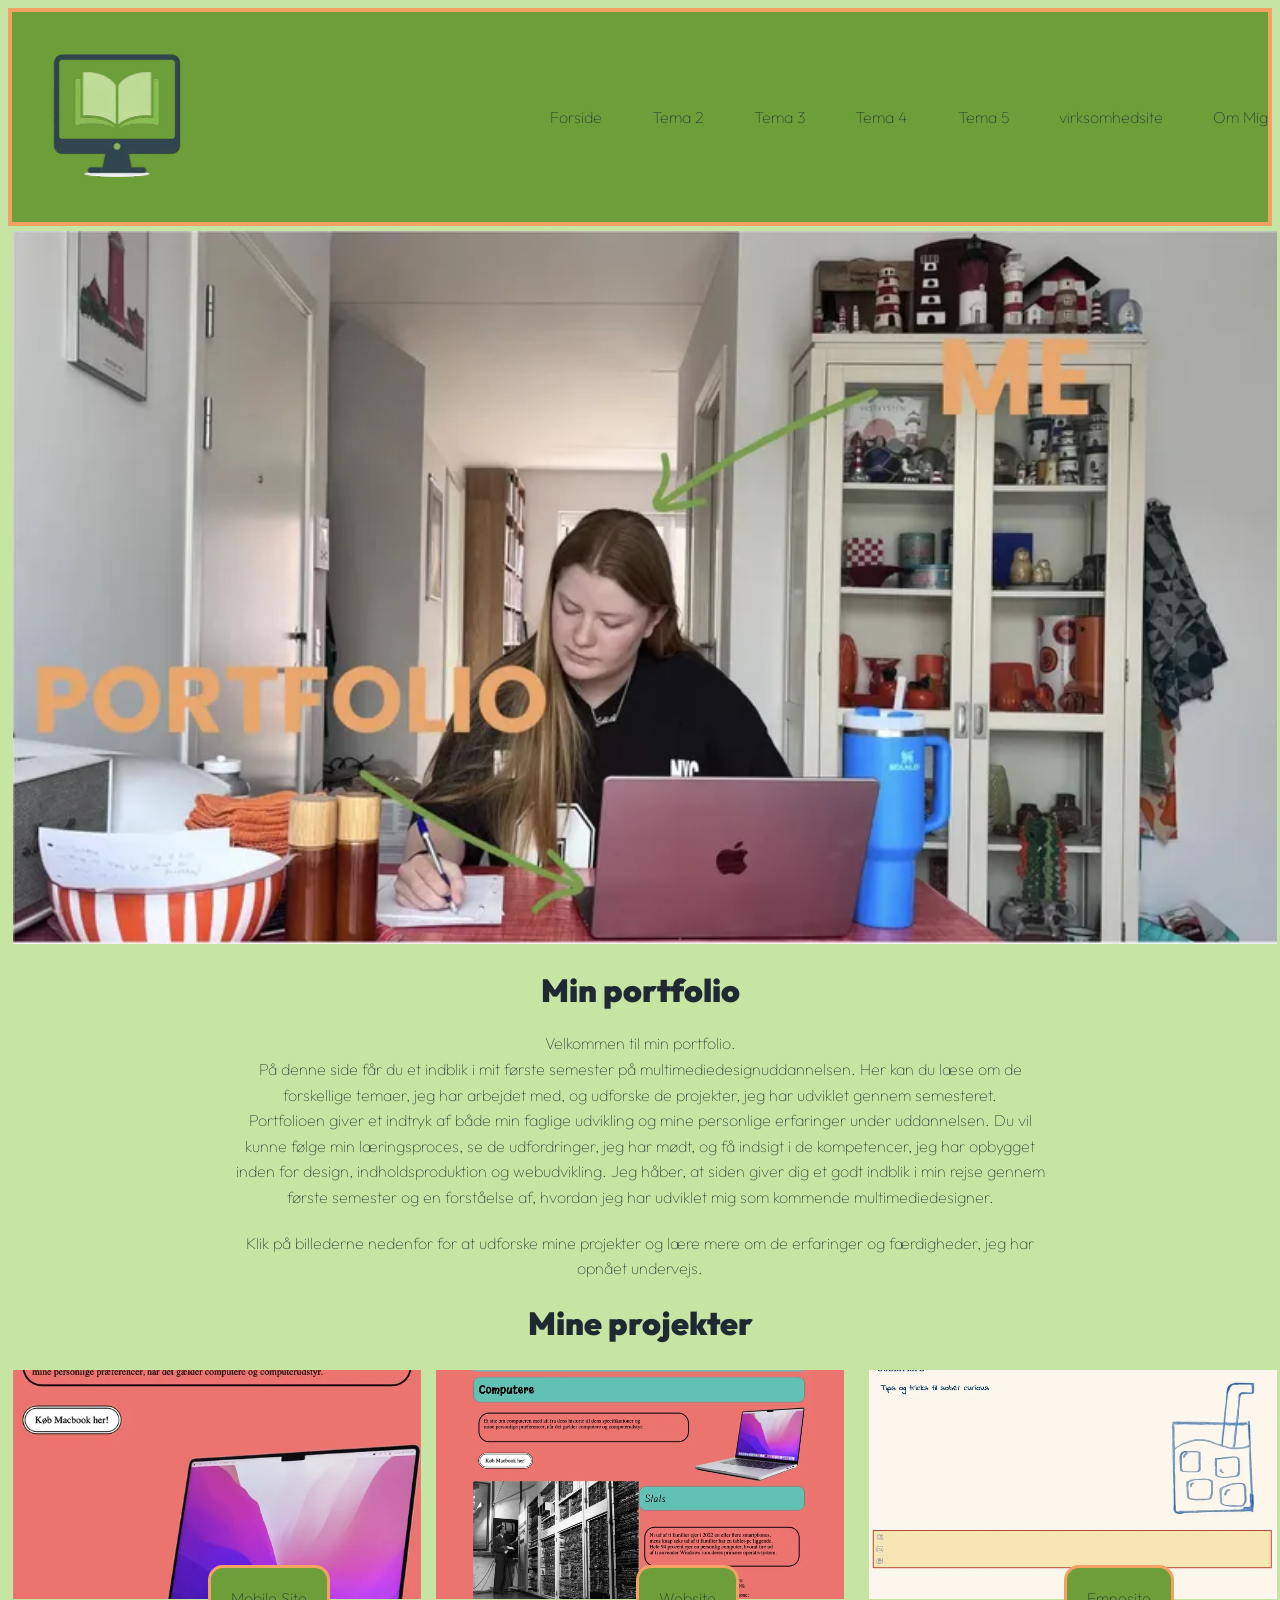
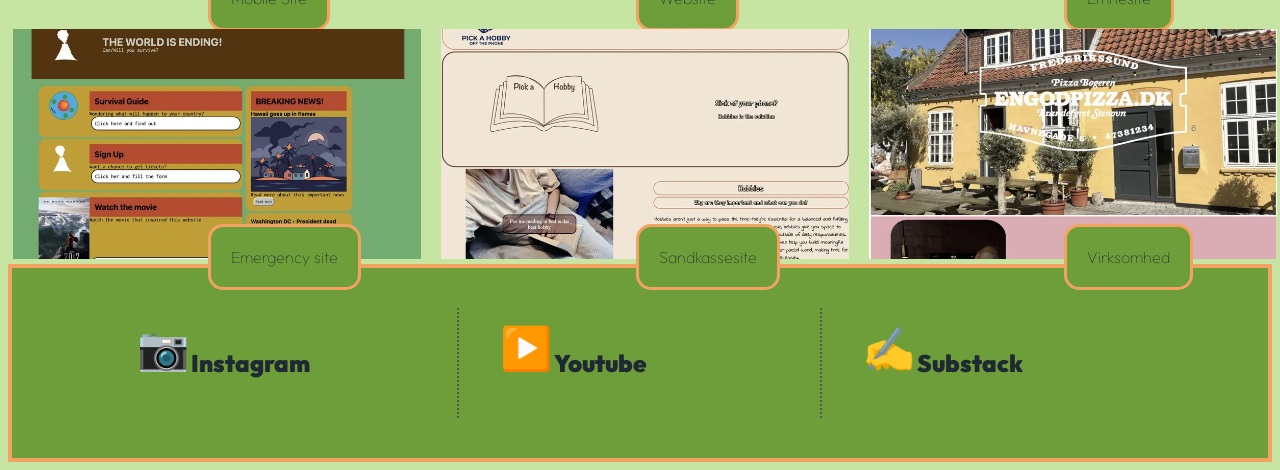
==== commit b47d69b3: "forside fikset" ====
--- a/index.html
+++ b/index.html
@@ -52,27 +52,27 @@
       <div class="mine-projekter">
         <div id="et-projekt">
           <img src="img/moilesite.webp" alt="mit mobilsite" />
-          <button id="projekt-buttonmobil"><a target="_blank" href="tema2.html">Mobile Site</a></button>
+          <a id="projekt-buttonmobil" target="_blank" href="tema2.html">Mobile Site</a>
         </div>
-        <div id="et-projekt">
+        <div id="et-projekt2">
           <img src="img/website.webp" alt="min første website" />
-          <button id="projekt-button"><a target="_blank" href="tema2.html">Website</a></button>
+          <a id="projekt-button" target="_blank" href="tema2.html">Website</a>
         </div>
-        <div id="et-projekt">
+        <div id="et-projekt3">
           <img src="img/emnefront.webp" alt="mit emnesite" />
-          <button id="projekt-button"><a target="_blank" href="tema3.html">Emnesite</a></button>
+          <a id="projekt-button2" target="_blank" href="tema3.html">Emnesite</a>
         </div>
-        <div id="et-projekt">
+        <div id="et-projekt4">
           <img src="img/emergency.webp" alt="mit emergency site" />
-          <button id="projekt-button"><a target="_blank" href="tema4.html">Emergency site</a></button>
+          <a id="projekt-button3" target="_blank" href="tema4.html">Emergency site</a>
         </div>
-        <div id="et-projekt">
+        <div id="et-projekt5">
           <img src="img/sandkassesite1.webp" alt="sandkassesitet" />
-          <button id="projekt-button"><a target="_blank" href="tema5.html">Sandkassesite</a></button>
+          <a id="projekt-button4" target="_blank" href="tema5.html">Sandkassesite</a>
         </div>
-        <div id="et-projekt">
+        <div id="et-projekt6">
           <img src="img/virksomhed1.webp" alt="vores virksomhedsite" />
-          <button id="projekt-button"><a target="_blank" href="virksomhed.html">Virksomhed</a></button>
+          <a id="projekt-button5" target="_blank" href="virksomhed.html">Virksomhed</a>
         </div>
       </div>
     </main>
--- a/css/generel.css
+++ b/css/generel.css
@@ -52,24 +52,25 @@
 body {
   background-color: #c7e5a2;
 }
-button {
+/* knappe links */
+#projekt-button,
+#projekt-buttonmobil,
+#projekt-button2,
+#projekt-button3,
+#projekt-button4,
+#projekt-button5 {
   background-color: #6e9e3a;
   border: #f4a261 solid 3px;
   border-radius: 15px;
-  min-width: 50px;
-  min-height: 50px;
+  min-width: 40px;
+  min-height: 40px;
   padding: 12px 20px;
   color: #1f2933;
   display: inline-flex;
   align-items: center;
   justify-content: center;
 }
-button a {
-  color: #1f2933;
-  text-decoration: none;
-  font-size: 15px;
-  margin: 5px;
-}
+
 img {
   display: block;
   width: 100%;
@@ -99,7 +100,11 @@
   }
   /* få knappen oven på billerne */
   #et-projekt,
-  #et-projekt2 {
+  #et-projekt2,
+  #et-projekt3,
+  #et-projekt4,
+  #et-projekt5,
+  #et-projekt6 {
     position: relative;
     display: inline-block;
   }
@@ -165,7 +170,11 @@
 @media (min-width: 1000px) {
   /* få knappen oven på billerne */
   #et-projekt,
-  #et-projekt2 {
+  #et-projekt2,
+  #et-projekt3,
+  #et-projekt4,
+  #et-projekt5,
+  #et-projekt6 {
     position: relative;
     display: inline-block;
   }
@@ -183,7 +192,11 @@
     height: auto;
   }
 
-  #projekt-button {
+  #projekt-button,
+  #projekt-button2,
+  #projekt-button3,
+  #projekt-button4,
+  #projekt-button5 {
     position: absolute;
     top: 200px; /* distance from top */
     left: 200px; /* distance from left */
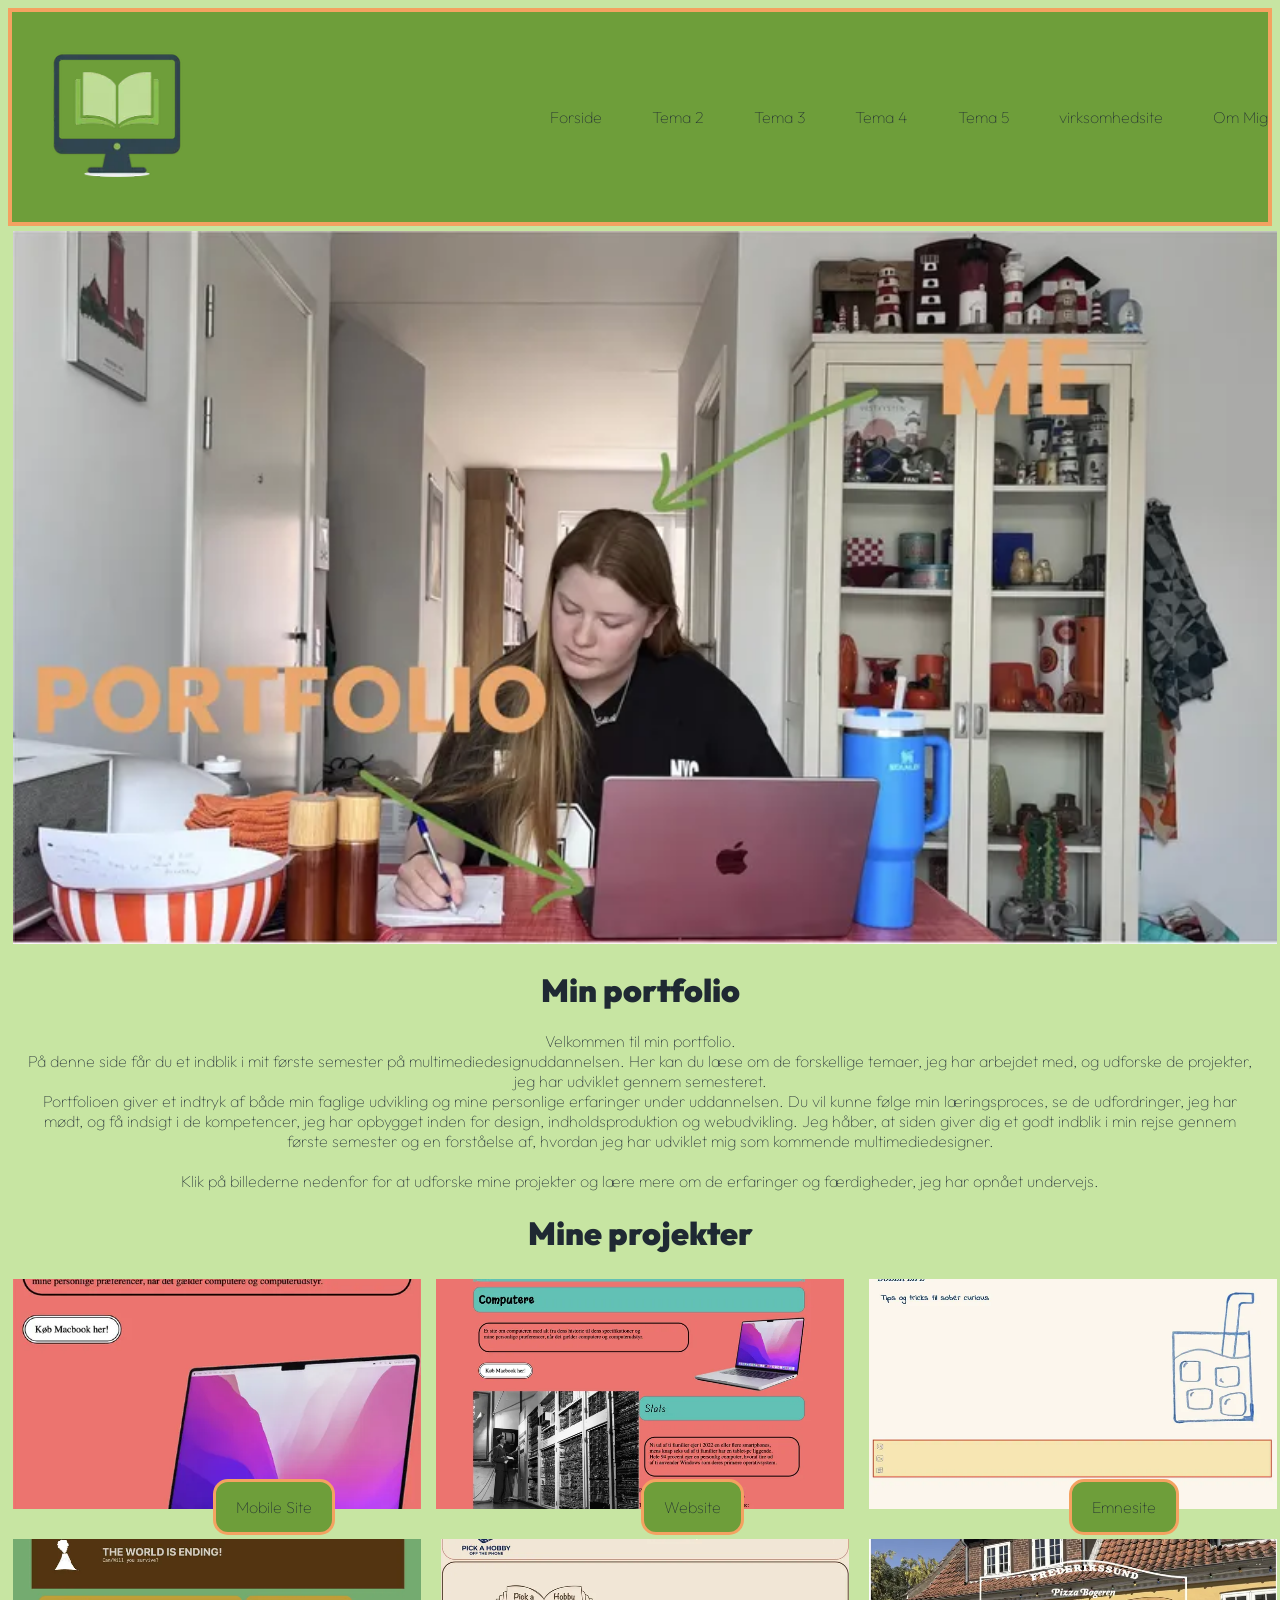
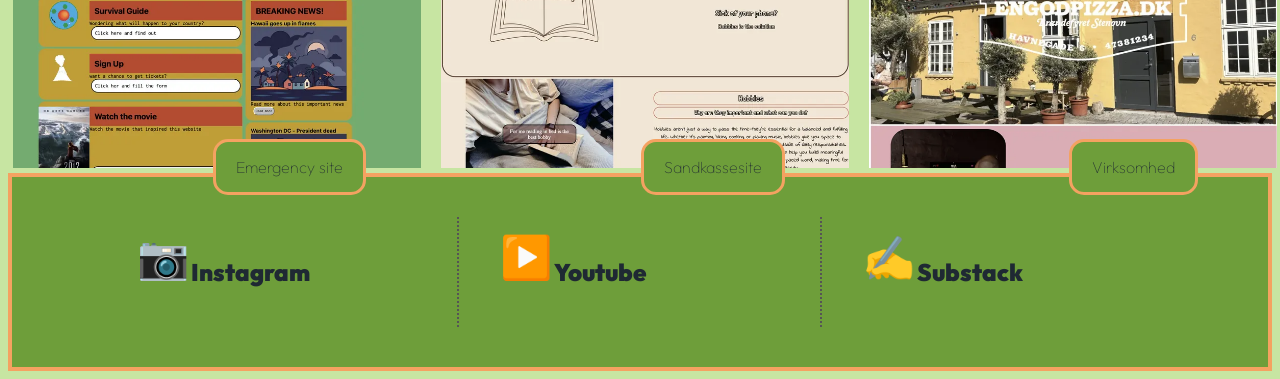
==== commit 74f5cd75: "fikset fra validering" ====
--- a/index.html
+++ b/index.html
@@ -102,6 +102,6 @@
         </div>
       </div>
     </footer>
+    <script src="js/burger.js"></script>
   </body>
-  <script src="js/burger.js"></script>
 </html>
--- a/css/generel.css
+++ b/css/generel.css
@@ -58,13 +58,21 @@
 #projekt-button2,
 #projekt-button3,
 #projekt-button4,
-#projekt-button5 {
+#projekt-button5,
+#projekt-buttonmobil2,
+#website-button,
+#gallery-button,
+#emergency-button,
+#hobby-button2,
+#figma2-button,
+button {
   background-color: #6e9e3a;
   border: #f4a261 solid 3px;
   border-radius: 15px;
-  min-width: 40px;
-  min-height: 40px;
+  min-width: 30px;
+  min-height: 30px;
   padding: 12px 20px;
+  margin: 5px;
   color: #1f2933;
   display: inline-flex;
   align-items: center;
@@ -104,7 +112,8 @@
   #et-projekt3,
   #et-projekt4,
   #et-projekt5,
-  #et-projekt6 {
+  #et-projekt6,
+  #projekt-buttonmobil2 {
     position: relative;
     display: inline-block;
   }
@@ -113,6 +122,10 @@
     width: 100%;
   }
   #projekt-button,
+  #projekt-button2,
+  #projekt-button3,
+  #projekt-button4,
+  #projekt-button5,
   #website-button,
   #emergency-button,
   #virksomhed-button {
@@ -268,7 +281,7 @@
   p {
     margin: 20px;
   }
-  #forside-tekst {
+  .forside-tekst {
     max-width: 850px;
     margin: 0 auto;
     line-height: 1.6;
